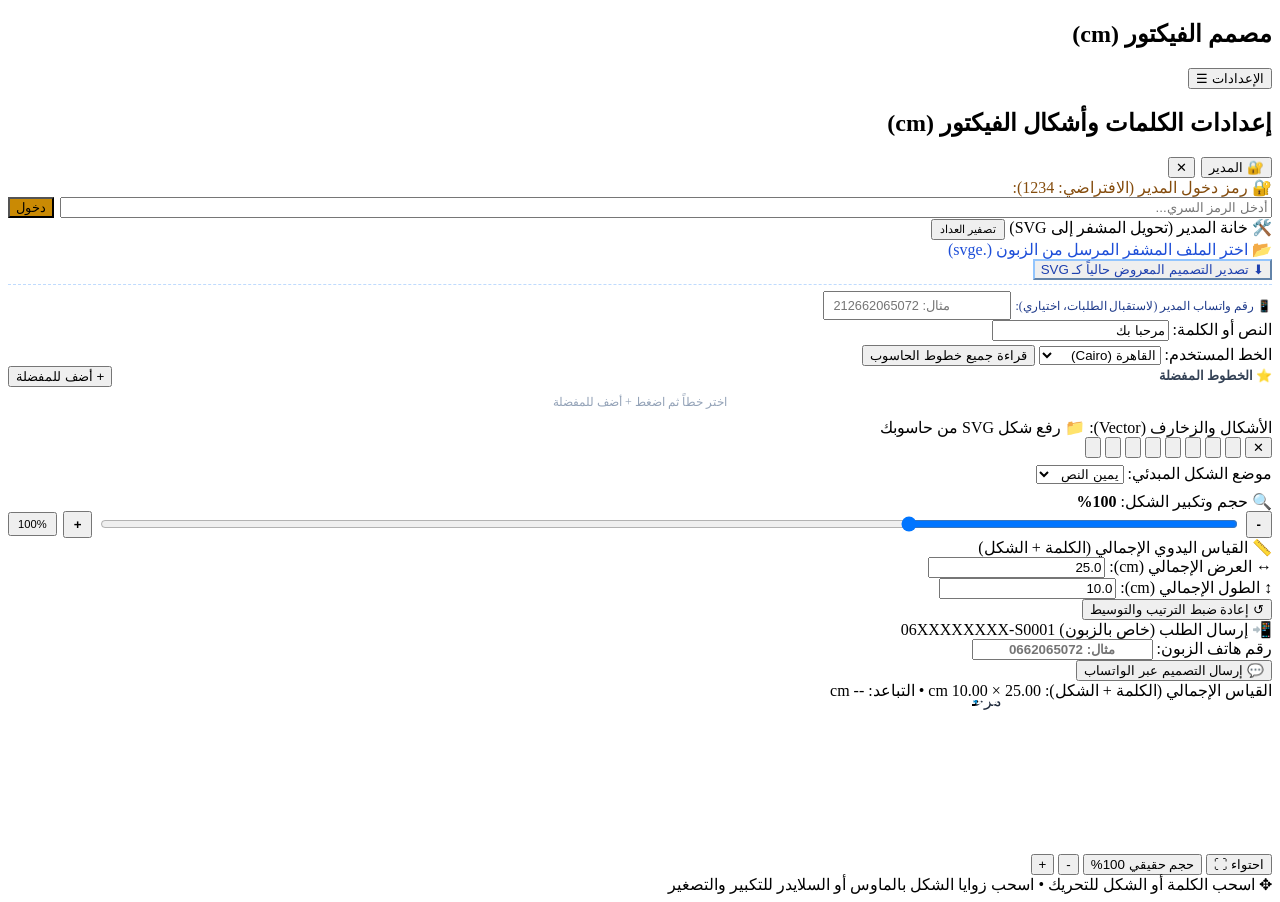
==== index.html @ 33d6fb7b "Add files via upload" ====
<!DOCTYPE html>
<html lang="ar" dir="rtl">
<head>
  <meta charset="UTF-8">
  <meta name="viewport" content="width=device-width, initial-scale=1.0">
  <title>مصمم الكلمات وأشكال الفيكتور بالقياسات الحقيقية (cm)</title>
  
  <!-- خطوط Google Fonts العربية -->
  <link rel="preconnect" href="https://fonts.googleapis.com">
  <link rel="preconnect" href="https://fonts.gstatic.com" crossorigin>
  <link href="https://fonts.googleapis.com/css2?family=Amiri:wght@700&family=Cairo:wght@700;900&family=Changa:wght@700&family=Kufam:wght@700&family=Rakkas&family=Reem+Kufi:wght@700&family=Tajawal:wght@700&display=swap" rel="stylesheet">
  
  <!-- الأنماط المنسقة للمشروع -->
  <link rel="stylesheet" href="css/style.css">
</head>
<body>
  <!-- الشريط العلوي لشاشات الهواتف -->
  <div class="top-bar">
    <h2>مصمم الفيكتور (cm)</h2>
    <button class="top-bar-btn" id="menuToggle">الإعدادات ☰</button>
  </div>
  <div class="overlay" id="overlay"></div>

  <!-- الشريط الجانبي للإعدادات -->
  <aside id="sidebar">
    <div class="aside-header">
      <h1>إعدادات الكلمات وأشكال الفيكتور (cm)</h1>
      <div style="display:flex;align-items:center;gap:6px;">
        <button class="admin-toggle-btn" id="adminToggleBtn" title="الدخول لخانة المدير لفك التشفير وتصدير SVG">🔐 المدير</button>
        <button class="menu-close" id="menuClose">✕</button>
      </div>
    </div>
    <div class="aside-body">
      <!-- بوابة التحقق السري للمدير -->
      <div class="admin-auth-box" id="adminAuthBox">
        <label style="color:#854d0e;">🔐 رمز دخول المدير (الافتراضي: 1234):</label>
        <div style="display:flex;gap:6px;">
          <input type="password" id="adminPinInput" placeholder="أدخل الرمز السري..." style="flex:1;">
          <button class="admin-toggle-btn" id="adminPinSubmitBtn" style="background:#ca8a04;">دخول</button>
        </div>
        <div id="adminPinError" style="display:none;font-size:.74rem;color:#dc2626;font-weight:700;"></div>
      </div>

      <!-- خانة المدير الخاصة: تحويل الملف المشفر إلى SVG وتصديره -->
      <div class="admin-section-body" id="adminSectionBody">
        <div class="admin-section-title">
          <span>🛠️ خانة المدير (تحويل المشفر إلى SVG)</span>
          <button class="dim-reset-btn" id="adminResetCounterBtn" title="تصفير عداد الطلبات التسلسلي" style="padding:2px 7px;font-size:.68rem;">تصفير العداد</button>
        </div>

        <label class="custom-upload-box" for="adminEncryptedFileInput" style="border-color:#3b82f6;background:#fff;color:#1d4ed8;">
          <span>📂 اختر الملف المشفر المرسل من الزبون (.svge)</span>
          <input type="file" id="adminEncryptedFileInput" accept=".svge,.enc,.txt" style="display:none;">
        </label>

        <div class="admin-decoded-info" id="adminDecodedInfo"></div>

        <button class="btn-export" id="adminExportDecodedBtn" style="display:none;margin-top:2px;background:#0284c7;">
          ⬇ تحويل وتصدير ملف SVG
        </button>

        <button class="dim-reset-btn" id="adminDirectExportBtn" style="border-color:#93c5fd;color:#1e40af;">
          ⬇ تصدير التصميم المعروض حالياً كـ SVG
        </button>

        <div class="control-group" style="margin-top:4px;border-top:1px dashed #bfdbfe;padding-top:6px;">
          <label style="font-size:.73rem;color:#1e3a8a;">📱 رقم واتساب المدير (لاستقبال الطلبات، اختياري):</label>
          <input type="text" id="adminWhatsAppInput" placeholder="مثال: 212662065072" style="direction:ltr;text-align:left;font-size:.8rem;padding:5px 8px;">
        </div>
      </div>

      <!-- إدخال النص -->
      <div class="control-group">
        <label>النص أو الكلمة:</label>
        <input type="text" id="textInput" value="مرحبا بك">
      </div>

      <!-- اختيار الخطوط -->
      <div class="control-group">
        <label>الخط المستخدم:</label>
        <select id="fontSelect">
          <optgroup label="خطوط عربية جاهزة">
            <option value="'Cairo', sans-serif">القاهرة (Cairo)</option>
            <option value="'Amiri', serif">الأميري - نسخ</option>
            <option value="'Reem Kufi', sans-serif">ريم كوفي</option>
            <option value="'Kufam', sans-serif">كوفام عصري</option>
            <option value="'Rakkas', display">رقاص عريض</option>
            <option value="'Changa', sans-serif">تشانغا كتلية</option>
            <option value="'Tajawal', sans-serif">تجوال</option>
          </optgroup>
          <optgroup id="localFontsGroup" label="خطوط الحاسوب"></optgroup>
        </select>
        <button class="btn-font" id="loadFontsBtn" style="margin-top:4px;">قراءة جميع خطوط الحاسوب</button>
      </div>

      <!-- الخطوط المفضلة -->
      <div class="font-fav-section">
        <div style="display:flex;align-items:center;justify-content:space-between;">
          <span style="font-size:.8rem;font-weight:700;color:#334155;">⭐ الخطوط المفضلة</span>
          <button class="btn-add-fav" id="addFavBtn">+ أضف للمفضلة</button>
        </div>
        <div class="font-fav-list" id="favList">
          <div style="font-size:.75rem;color:#94a3b8;text-align:center;padding:8px;">اختر خطاً ثم اضغط + أضف للمفضلة</div>
        </div>
      </div>

      <!-- قسم الأشكال والزخارف (Vector) -->
      <div class="shapes-section">
        <label>الأشكال والزخارف (Vector):</label>
        <label class="custom-upload-box" for="svgFileInput">
          <span>📁 رفع شكل SVG من حاسوبك</span>
          <input type="file" id="svgFileInput" accept=".svg" style="display:none;">
        </label>
        <div class="shapes-grid" id="shapesGrid">
          <button class="shape-btn" data-shape="none" title="بدون شكل">✕</button>
          <button class="shape-btn active" data-shape="crescent" title="هلال ونجمة">
            <svg viewBox="0 0 100 100"><path d="M50 10 A40 40 0 1 0 88 68 A32 32 0 1 1 50 10 Z"/><polygon points="68,22 72,32 82,32 74,38 77,48 68,42 60,48 63,38 55,32 65,32"/></svg>
          </button>
          <button class="shape-btn" data-shape="kaaba" title="الكعبة المشرفة">
            <svg viewBox="0 0 100 100"><polygon points="50,15 88,32 50,48 12,32"/><polygon points="12,35 48,51 48,92 12,74"/><polygon points="52,51 88,35 88,74 52,92"/><polygon points="12,41 48,57 48,62 12,46" fill="#cbd5e1"/><polygon points="52,57 88,41 88,46 52,62" fill="#cbd5e1"/><rect x="62" y="65" width="8" height="15" fill="#cbd5e1"/></svg>
          </button>
          <button class="shape-btn" data-shape="star8" title="نجمة إسلامية">
            <svg viewBox="0 0 100 100"><polygon points="50,5 63,22 85,15 78,37 95,50 78,63 85,85 63,78 50,95 37,78 15,85 22,63 5,50 22,37 15,15 37,22"/></svg>
          </button>
          <button class="shape-btn" data-shape="heart" title="قلب">
            <svg viewBox="0 0 100 100"><path d="M50,88 C20,65 5,45 5,28 C5,13 17,5 30,5 C39,5 46,10 50,18 C54,10 61,5 70,5 C83,5 95,13 95,28 C95,45 80,65 50,88 Z"/></svg>
          </button>
          <button class="shape-btn" data-shape="star" title="نجمة خماسية">
            <svg viewBox="0 0 100 100"><polygon points="50,5 64,36 98,36 70,57 81,91 50,70 19,91 30,57 2,36 36,36"/></svg>
          </button>
          <button class="shape-btn" data-shape="crown" title="تاج">
            <svg viewBox="0 0 100 100"><polygon points="10,75 90,75 80,35 60,55 50,25 40,55 20,35"/><circle cx="50" cy="22" r="5"/><circle cx="20" cy="32" r="4"/><circle cx="80" cy="32" r="4"/></svg>
          </button>
          <button class="shape-btn" data-shape="diamond" title="ماسة">
            <svg viewBox="0 0 100 100"><polygon points="50,5 95,40 50,95 5,40"/></svg>
          </button>
          <button class="shape-btn" data-shape="flower" title="زهرة">
            <svg viewBox="0 0 100 100"><circle cx="50" cy="20" r="12"/><circle cx="80" cy="50" r="12"/><circle cx="50" cy="80" r="12"/><circle cx="20" cy="50" r="12"/><circle cx="50" cy="50" r="15"/></svg>
          </button>
        </div>

        <div class="control-group" style="margin-top:6px;">
          <label>موضع الشكل المبدئي:</label>
          <select id="shapePosition">
            <option value="right">يمين النص</option>
            <option value="left">يسار النص</option>
            <option value="top">أعلى النص</option>
            <option value="bottom">أسفل النص</option>
            <option value="only">الشكل فقط</option>
          </select>
        </div>

        <!-- أداة تكبير وتصغير الشكل داخل المشروع -->
        <div class="control-group" style="margin-top:8px;">
          <label>
            <span>🔍 حجم وتكبير الشكل:</span>
            <span id="shapeScaleVal" style="color:var(--accent);font-weight:800;">100%</span>
          </label>
          <div style="display:flex;align-items:center;gap:6px;">
            <button class="view-btn" id="btnScaleDown" title="تصغير الشكل" style="padding:4px 9px;font-weight:900;">-</button>
            <input type="range" id="shapeScaleSlider" min="20" max="300" value="100" step="5" style="flex:1;cursor:pointer;accent-color:var(--accent);">
            <button class="view-btn" id="btnScaleUp" title="تكبير الشكل" style="padding:4px 9px;font-weight:900;">+</button>
            <button class="dim-reset-btn" id="btnScaleReset" title="إعادة الحجم الافتراضي" style="padding:4px 8px;font-size:.7rem;">100%</button>
          </div>
        </div>
      </div>

      <!-- بطاقة القياس اليدوي الإجمالي (الكلمة + الشكل) -->
      <div class="dim-card">
        <span class="dim-card-title">📏 القياس اليدوي الإجمالي (الكلمة + الشكل)</span>
        <div class="dim-inputs-grid">
          <div class="dim-field">
            <label>↔ العرض الإجمالي (cm):</label>
            <input type="number" id="manualWidthInput" value="25.0" min="1" step="0.5">
          </div>
          <div class="dim-field">
            <label>↕ الطول الإجمالي (cm):</label>
            <input type="number" id="manualHeightInput" value="10.0" min="1" step="0.5">
          </div>
        </div>
        <button class="dim-reset-btn" id="btnResetLayout">↺ إعادة ضبط الترتيب والتوسيط</button>
      </div>

      <!-- قسم الزبون: إرسال التصميم بصيغة مشفرة عبر الواتساب -->
      <div class="customer-card">
        <div class="customer-card-title">
          <span>📲 إرسال الطلب (خاص بالزبون)</span>
          <span class="order-code-badge" id="orderCodePreview">06XXXXXXXX-S0001</span>
        </div>

        <div class="control-group">
          <label>رقم هاتف الزبون:</label>
          <input type="text" id="customerPhoneInput" placeholder="مثال: 0662065072" style="direction:ltr;text-align:center;font-weight:800;">
        </div>

        <button class="btn-whatsapp" id="whatsappSendBtn">
          <span>💬 إرسال التصميم عبر الواتساب</span>
        </button>

        <div class="customer-status-msg" id="customerStatusMsg"></div>
      </div>
    </div>
  </aside>

  <!-- مساحة العمل والرسم (Canvas Workspace) -->
  <main>
    <!-- الشريط العائم العلوي للمعلومات -->
    <div class="top-floating-bar" id="topInfoBar">
      <span>القياس الإجمالي (الكلمة + الشكل): <span class="val" id="infoW">25.00</span> × <span class="val" id="infoH">10.00</span> cm</span>
      <span>•</span>
      <span class="sep-badge" id="infoSep">التباعد: -- cm</span>
    </div>

    <!-- حاوية لوحة الرسم -->
    <div class="artboard-container" id="artboardContainer">
      <div class="artboard-card" id="artboardCard">
        <svg id="previewSvg" xmlns="http://www.w3.org/2000/svg">
          <defs>
            <marker id="arrow" viewBox="0 0 10 10" refX="5" refY="5" markerWidth="6" markerHeight="6" orient="auto-start-reverse">
              <path d="M 0 1.5 L 10 5 L 0 8.5 z" fill="#0284c7"/>
            </marker>
          </defs>

          <!-- المجموعة المدمجة (الكلمة + الشكل) تحت السيطرة المباشرة للقياس اليدوي -->
          <g id="masterDesignGroup">
            <!-- 1. الكلمة -->
            <g id="textGroup" class="interactive-group">
              <rect id="textHitArea" fill="transparent" pointer-events="all"/>
              <rect id="textSelectionBox" class="drag-selection-box" fill="none" stroke="#2563eb" stroke-width="1.2" rx="4"/>
              <text id="textLabelBadge" class="drag-label-badge" fill="#2563eb">📝 الكلمة</text>
              <text id="svgText" x="0" y="0" text-anchor="middle" dominant-baseline="central" fill="#1e293b">مرحبا بك</text>
            </g>

            <!-- 2. الشكل مع مقابض التكبير والتصغير المباشرة -->
            <g id="shapeGroup" class="interactive-group">
              <rect id="shapeHitArea" fill="transparent" pointer-events="all"/>
              <rect id="shapeSelectionBox" class="drag-selection-box" fill="none" stroke="#10b981" stroke-width="1.2" rx="4"/>
              <text id="shapeLabelBadge" class="drag-label-badge" fill="#10b981">⭐ الشكل (اسحب المقابض للتكبير)</text>
              <g id="shapeContainer" fill="#1e293b"></g>
              <!-- مقابض الزوايا للتحجيم بالماوس -->
              <circle class="resize-handle" id="handleTL" r="6"/>
              <circle class="resize-handle" id="handleTR" r="6"/>
              <circle class="resize-handle" id="handleBR" r="6"/>
              <circle class="resize-handle" id="handleBL" r="6"/>
            </g>
          </g>

          <!-- خطوط القياس اليدوي المحيطة بالتصميم الكلي -->
          <g id="guideLinesGroup">
            <rect id="outerDesignRect" fill="none" stroke="#64748b" stroke-width="1.5" stroke-dasharray="5,5" rx="6"/>
            <line id="topDimLine" stroke="#0284c7" stroke-width="1.8" marker-start="url(#arrow)" marker-end="url(#arrow)"/>
            <rect id="widthBadgeBg" fill="#0284c7" rx="4"/>
            <text id="widthLabel" fill="#ffffff" font-size="12" font-weight="900" text-anchor="middle" dominant-baseline="central">-- cm</text>
            <line id="sideDimLine" stroke="#0284c7" stroke-width="1.8" marker-start="url(#arrow)" marker-end="url(#arrow)"/>
            <rect id="heightBadgeBg" fill="#0284c7" rx="4"/>
            <text id="heightLabel" fill="#ffffff" font-size="12" font-weight="900" text-anchor="middle" dominant-baseline="central">-- cm</text>
          </g>

          <!-- خط قياس مسافة التباعد -->
          <g id="separationGuideGroup">
            <line id="sepLine" stroke="#8b5cf6" stroke-width="1.6" stroke-dasharray="3,3"/>
            <rect id="sepBadgeRect" fill="#8b5cf6" rx="4"/>
            <text id="sepBadgeText" fill="#ffffff" font-size="11" font-weight="800" text-anchor="middle" dominant-baseline="central">تباعد: -- cm</text>
          </g>
        </svg>
      </div>
    </div>

    <!-- أزرار التحكم في الرؤية والتكبير -->
    <div class="view-controls">
      <button class="view-btn active" id="btnFit">احتواء ⛶</button>
      <button class="view-btn" id="btn100">حجم حقيقي 100%</button>
      <button class="view-btn" id="btnZoomOut">-</button>
      <button class="view-btn" id="btnZoomIn">+</button>
    </div>

    <div class="drag-hint" id="dragHint">✥ اسحب الكلمة أو الشكل للتحريك • اسحب زوايا الشكل بالماوس أو السلايدر للتكبير والتصغير</div>
  </main>

  <!-- الملفات البرمجية المقسمة وفق هيكل نظيف ومستقل -->
  <script src="js/constants.js"></script>
  <script src="js/state.js"></script>
  <script src="js/dom.js"></script>
  <script src="js/shapes.js"></script>
  <script src="js/fonts.js"></script>
  <script src="js/canvas.js"></script>
  <script src="js/interaction.js"></script>
  <script src="js/export.js"></script>
  <script src="js/orders.js"></script>
  <script src="js/app.js"></script>
</body>
</html>
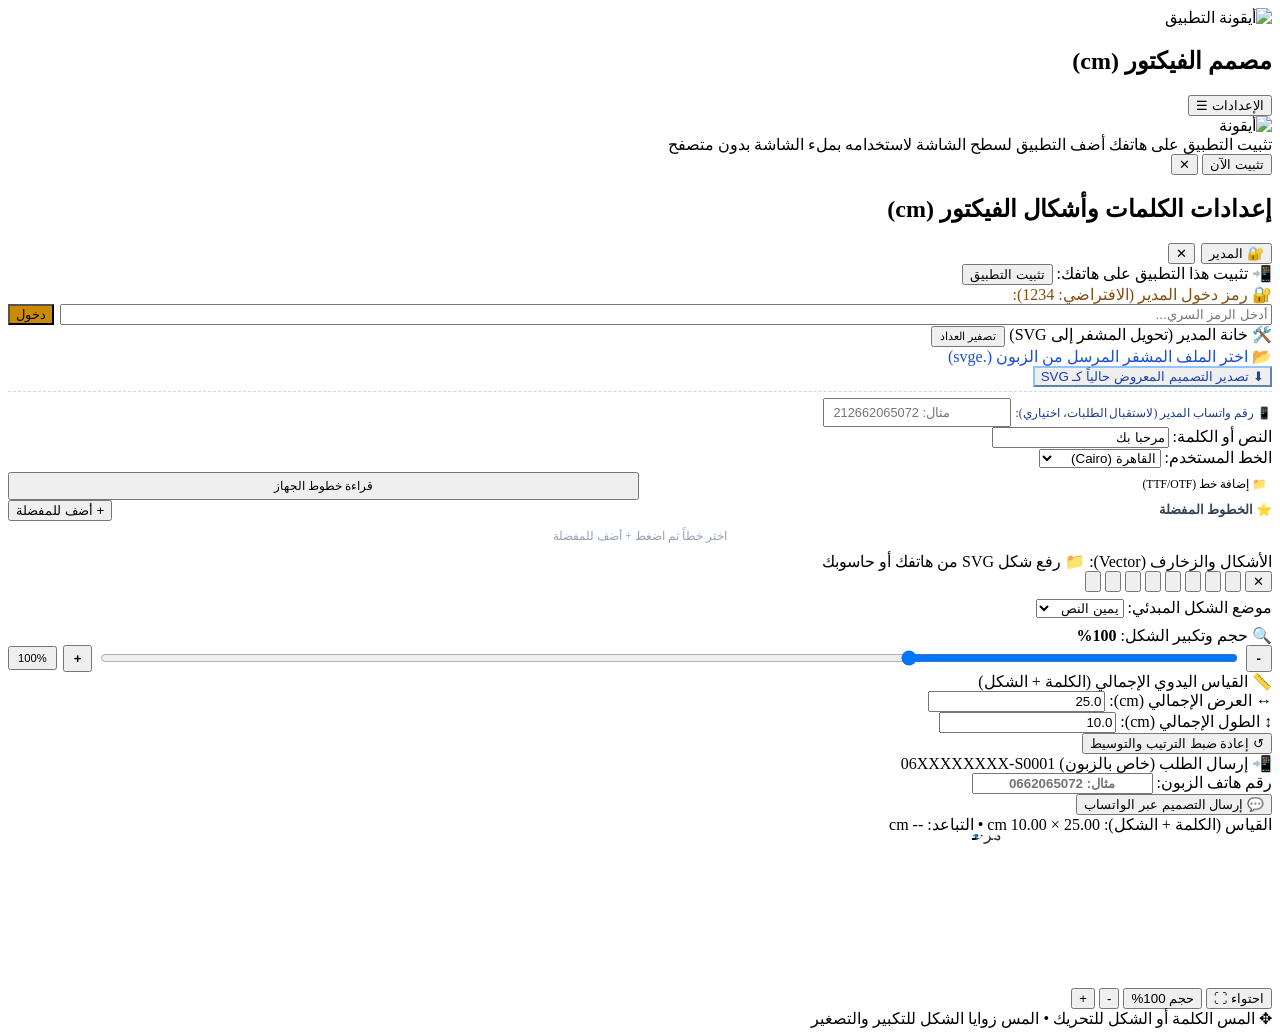
==== commit 5a5f2017: "Add files via upload" ====
--- a/index.html
+++ b/index.html
@@ -2,24 +2,61 @@
 <html lang="ar" dir="rtl">
 <head>
   <meta charset="UTF-8">
-  <meta name="viewport" content="width=device-width, initial-scale=1.0">
+  <meta name="viewport" content="width=device-width, initial-scale=1.0, maximum-scale=1.0, user-scalable=no, viewport-fit=cover">
   <title>مصمم الكلمات وأشكال الفيكتور بالقياسات الحقيقية (cm)</title>
   
+  <!-- إعدادات تطبيق الهاتف المتقدمة (PWA & Mobile Meta) -->
+  <link rel="manifest" href="manifest.json">
+  <meta name="theme-color" content="#2563eb">
+  <meta name="apple-mobile-web-app-capable" content="yes">
+  <meta name="apple-mobile-web-app-status-bar-style" content="black-translucent">
+  <meta name="apple-mobile-web-app-title" content="مصمم الفيكتور">
+  <meta name="mobile-web-app-capable" content="yes">
+  <meta name="application-name" content="مصمم الفيكتور">
+  <meta name="description" content="تطبيق تصميم الكلمات العربية وأشكال الفيكتور بالقياسات الحقيقية بالسنتيمتر وإرسال الطلبات المشفرة عبر الواتساب">
+  
+  <!-- أيقونات التطبيق للشاشات المختلفة وسطح الهاتف -->
+  <link rel="icon" type="image/svg+xml" href="icons/icon.svg">
+  <link rel="icon" type="image/png" sizes="32x32" href="icons/favicon-32x32.png">
+  <link rel="icon" type="image/png" sizes="192x192" href="icons/icon-192.png">
+  <link rel="apple-touch-icon" href="icons/apple-touch-icon.png">
+
   <!-- خطوط Google Fonts العربية -->
   <link rel="preconnect" href="https://fonts.googleapis.com">
   <link rel="preconnect" href="https://fonts.gstatic.com" crossorigin>
   <link href="https://fonts.googleapis.com/css2?family=Amiri:wght@700&family=Cairo:wght@700;900&family=Changa:wght@700&family=Kufam:wght@700&family=Rakkas&family=Reem+Kufi:wght@700&family=Tajawal:wght@700&display=swap" rel="stylesheet">
   
-  <!-- الأنماط المنسقة للمشروع -->
+  <!-- الأنماط المنسقة للمشروع والمحسنة للهواتف -->
   <link rel="stylesheet" href="css/style.css">
 </head>
 <body>
-  <!-- الشريط العلوي لشاشات الهواتف -->
-  <div class="top-bar">
-    <h2>مصمم الفيكتور (cm)</h2>
-    <button class="top-bar-btn" id="menuToggle">الإعدادات ☰</button>
+  <!-- الشريط العلوي لشاشات الهواتف واللوحي -->
+  <header class="top-bar">
+    <div class="top-bar-title-wrap">
+      <img src="icons/icon.svg" alt="أيقونة التطبيق" class="top-bar-icon">
+      <h2>مصمم الفيكتور (cm)</h2>
+    </div>
+    <div class="top-bar-actions">
+      <button class="top-bar-btn install-btn-nav" id="mobileInstallBtn" style="display:none;" title="تثبيت التطبيق على هاتفك">📲 تثبيت</button>
+      <button class="top-bar-btn" id="menuToggle">الإعدادات ☰</button>
+    </div>
+  </header>
+  <div class="overlay" id="overlay"></div>
+
+  <!-- بنر عائم لتثبيت التطبيق على سطح الهاتف -->
+  <div class="pwa-install-banner" id="pwaInstallBanner">
+    <div class="pwa-banner-content">
+      <img src="icons/icon.svg" alt="أيقونة" class="pwa-banner-icon">
+      <div class="pwa-banner-text">
+        <span class="pwa-banner-title">تثبيت التطبيق على هاتفك</span>
+        <span class="pwa-banner-desc">أضف التطبيق لسطح الشاشة لاستخدامه بملء الشاشة بدون متصفح</span>
+      </div>
+    </div>
+    <div class="pwa-banner-actions">
+      <button class="pwa-btn-install" id="bannerInstallActionBtn">تثبيت الآن</button>
+      <button class="pwa-btn-dismiss" id="bannerDismissBtn" title="إغلاق">✕</button>
+    </div>
   </div>
-  <div class="overlay" id="overlay"></div>
 
   <!-- الشريط الجانبي للإعدادات -->
   <aside id="sidebar">
@@ -31,6 +68,12 @@
       </div>
     </div>
     <div class="aside-body">
+      <!-- زر تثبيت التطبيق داخل القائمة الجانبية -->
+      <div class="sidebar-install-box" id="sidebarInstallBtn">
+        <span>📲 تثبيت هذا التطبيق على هاتفك:</span>
+        <button class="btn-sidebar-install">تثبيت التطبيق</button>
+      </div>
+
       <!-- بوابة التحقق السري للمدير -->
       <div class="admin-auth-box" id="adminAuthBox">
         <label style="color:#854d0e;">🔐 رمز دخول المدير (الافتراضي: 1234):</label>
@@ -75,7 +118,7 @@
         <input type="text" id="textInput" value="مرحبا بك">
       </div>
 
-      <!-- اختيار الخطوط -->
+      <!-- اختيار الخطوط ورفع خطوط من الهاتف والحاسوب -->
       <div class="control-group">
         <label>الخط المستخدم:</label>
         <select id="fontSelect">
@@ -88,9 +131,15 @@
             <option value="'Changa', sans-serif">تشانغا كتلية</option>
             <option value="'Tajawal', sans-serif">تجوال</option>
           </optgroup>
-          <optgroup id="localFontsGroup" label="خطوط الحاسوب"></optgroup>
+          <optgroup id="localFontsGroup" label="خطوط مخصصة ومحملة"></optgroup>
         </select>
-        <button class="btn-font" id="loadFontsBtn" style="margin-top:4px;">قراءة جميع خطوط الحاسوب</button>
+        <div style="display:flex;gap:6px;margin-top:4px;">
+          <label class="custom-upload-box" for="fontFileInput" style="flex:1;padding:5px;font-size:.73rem;">
+            <span>📁 إضافة خط (TTF/OTF)</span>
+            <input type="file" id="fontFileInput" accept=".ttf,.otf,.woff,.woff2" style="display:none;">
+          </label>
+          <button class="btn-font" id="loadFontsBtn" style="flex:1;padding:5px;font-size:.73rem;">قراءة خطوط الجهاز</button>
+        </div>
       </div>
 
       <!-- الخطوط المفضلة -->
@@ -108,7 +157,7 @@
       <div class="shapes-section">
         <label>الأشكال والزخارف (Vector):</label>
         <label class="custom-upload-box" for="svgFileInput">
-          <span>📁 رفع شكل SVG من حاسوبك</span>
+          <span>📁 رفع شكل SVG من هاتفك أو حاسوبك</span>
           <input type="file" id="svgFileInput" accept=".svg" style="display:none;">
         </label>
         <div class="shapes-grid" id="shapesGrid">
@@ -206,7 +255,7 @@
   <main>
     <!-- الشريط العائم العلوي للمعلومات -->
     <div class="top-floating-bar" id="topInfoBar">
-      <span>القياس الإجمالي (الكلمة + الشكل): <span class="val" id="infoW">25.00</span> × <span class="val" id="infoH">10.00</span> cm</span>
+      <span>القياس (الكلمة + الشكل): <span class="val" id="infoW">25.00</span> × <span class="val" id="infoH">10.00</span> cm</span>
       <span>•</span>
       <span class="sep-badge" id="infoSep">التباعد: -- cm</span>
     </div>
@@ -237,7 +286,7 @@
               <rect id="shapeSelectionBox" class="drag-selection-box" fill="none" stroke="#10b981" stroke-width="1.2" rx="4"/>
               <text id="shapeLabelBadge" class="drag-label-badge" fill="#10b981">⭐ الشكل (اسحب المقابض للتكبير)</text>
               <g id="shapeContainer" fill="#1e293b"></g>
-              <!-- مقابض الزوايا للتحجيم بالماوس -->
+              <!-- مقابض الزوايا للتحجيم باللمس والماوس -->
               <circle class="resize-handle" id="handleTL" r="6"/>
               <circle class="resize-handle" id="handleTR" r="6"/>
               <circle class="resize-handle" id="handleBR" r="6"/>
@@ -269,12 +318,12 @@
     <!-- أزرار التحكم في الرؤية والتكبير -->
     <div class="view-controls">
       <button class="view-btn active" id="btnFit">احتواء ⛶</button>
-      <button class="view-btn" id="btn100">حجم حقيقي 100%</button>
+      <button class="view-btn" id="btn100">حجم 100%</button>
       <button class="view-btn" id="btnZoomOut">-</button>
       <button class="view-btn" id="btnZoomIn">+</button>
     </div>
 
-    <div class="drag-hint" id="dragHint">✥ اسحب الكلمة أو الشكل للتحريك • اسحب زوايا الشكل بالماوس أو السلايدر للتكبير والتصغير</div>
+    <div class="drag-hint" id="dragHint">✥ المس الكلمة أو الشكل للتحريك • المس زوايا الشكل للتكبير والتصغير</div>
   </main>
 
   <!-- الملفات البرمجية المقسمة وفق هيكل نظيف ومستقل -->
@@ -287,6 +336,7 @@
   <script src="js/interaction.js"></script>
   <script src="js/export.js"></script>
   <script src="js/orders.js"></script>
+  <script src="js/pwa.js"></script>
   <script src="js/app.js"></script>
 </body>
 </html>
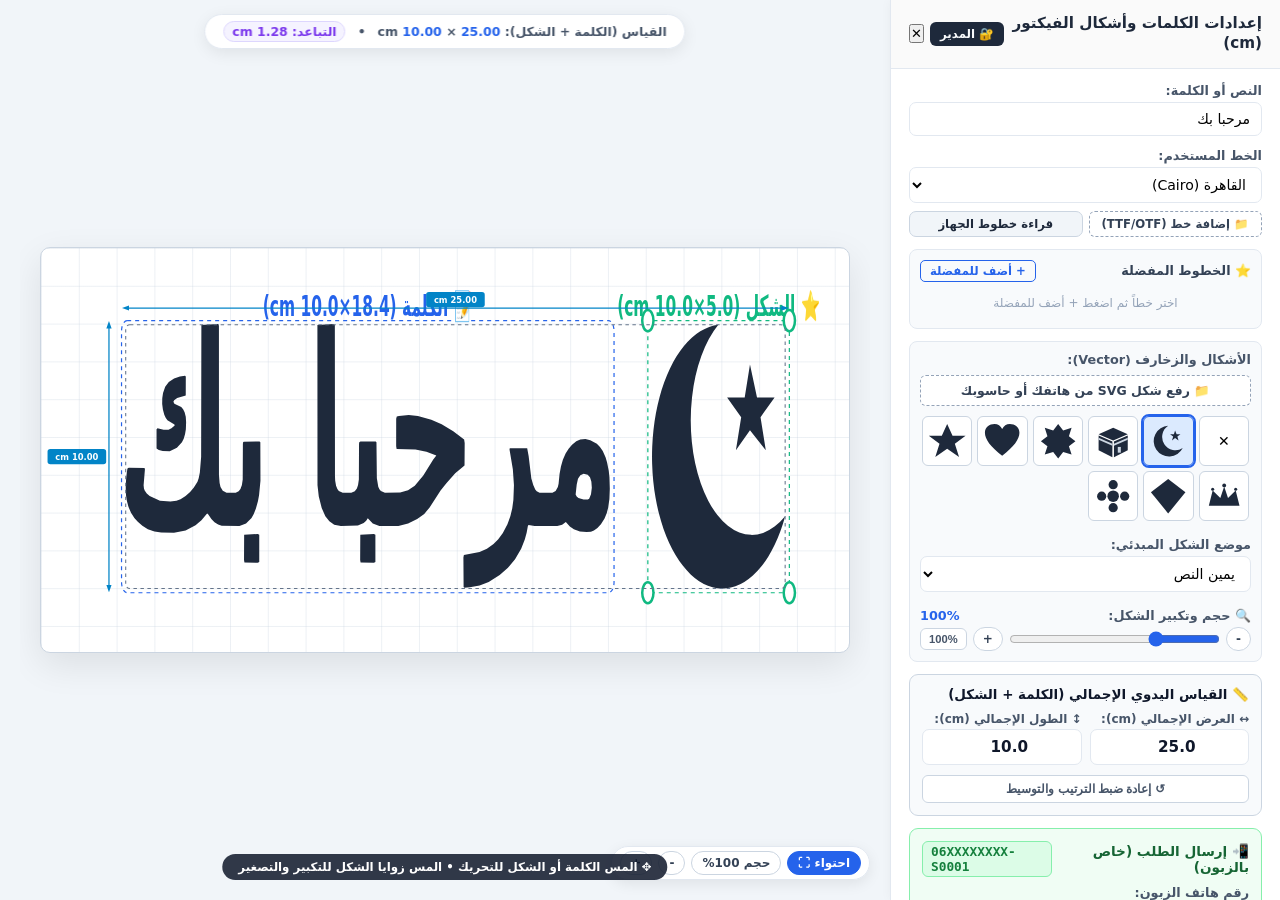
==== commit 28b86e0c: "Add files via upload" ====
--- a/index.html
+++ b/index.html
@@ -38,7 +38,7 @@
     </div>
     <div class="top-bar-actions">
       <button class="top-bar-btn install-btn-nav" id="mobileInstallBtn" style="display:none;" title="تثبيت التطبيق على هاتفك">📲 تثبيت</button>
-      <button class="top-bar-btn" id="menuToggle">الإعدادات ☰</button>
+      <button class="admin-toggle-btn" id="mobileAdminToggleBtn" title="الدخول لخانة المدير لفك التشفير وتصدير SVG">🔐 المدير</button>
     </div>
   </header>
   <div class="overlay" id="overlay"></div>
--- a/css/style.css
+++ b/css/style.css
@@ -0,0 +1,1024 @@
+/* ==========================================================================
+   مصمم الكلمات وأشكال الفيكتور بالقياسات الحقيقية (cm) - الأنماط الرئيسية
+   متجاوب بالكامل مع الهواتف، الأجهزة اللوحية، وشاشات الحواسيب
+   ========================================================================== */
+
+/* --------------------------------------------------------------------------
+   1. المتغيرات وإعدادات الصفحة الأساسية (Variables & Base Reset)
+   -------------------------------------------------------------------------- */
+:root {
+  --bg: #f8fafc;
+  --panel: #ffffff;
+  --primary: #0f172a;
+  --accent: #2563eb;
+  --accent-hover: #1d4ed8;
+  --border: #e2e8f0;
+  --text-color: #2563eb;
+  --shape-color: #10b981;
+  --sep-color: #8b5cf6;
+  --sidebar-w: 390px;
+  --sat: env(safe-area-inset-top, 0px);
+  --sab: env(safe-area-inset-bottom, 0px);
+  --sal: env(safe-area-inset-left, 0px);
+  --sar: env(safe-area-inset-right, 0px);
+}
+
+* {
+  box-sizing: border-box;
+  margin: 0;
+  padding: 0;
+  -webkit-tap-highlight-color: transparent;
+}
+
+html, body {
+  width: 100%;
+  height: 100%;
+  height: 100dvh;
+  overflow: hidden;
+  position: fixed;
+}
+
+body {
+  font-family: 'Cairo', system-ui, -apple-system, sans-serif;
+  background: var(--bg);
+  color: var(--primary);
+  display: flex;
+  user-select: none;
+  -webkit-user-select: none;
+  touch-action: manipulation;
+}
+
+/* --------------------------------------------------------------------------
+   2. الشريط العلوي للهواتف (Top Bar Mobile)
+   -------------------------------------------------------------------------- */
+.top-bar {
+  display: none;
+  position: fixed;
+  top: 0;
+  left: 0;
+  right: 0;
+  height: calc(50px + var(--sat));
+  padding-top: var(--sat);
+  background: var(--panel);
+  border-bottom: 1px solid var(--border);
+  align-items: center;
+  justify-content: space-between;
+  padding-left: 12px;
+  padding-right: 12px;
+  z-index: 50;
+  box-shadow: 0 2px 8px rgba(0, 0, 0, 0.05);
+}
+
+.top-bar-title-wrap {
+  display: flex;
+  align-items: center;
+  gap: 8px;
+}
+
+.top-bar-icon {
+  width: 26px;
+  height: 26px;
+  border-radius: 7px;
+  box-shadow: 0 2px 5px rgba(37, 99, 235, 0.25);
+}
+
+.top-bar h2 {
+  font-size: 0.92rem;
+  font-weight: 900;
+  color: #0f172a;
+}
+
+.top-bar-actions {
+  display: flex;
+  align-items: center;
+  gap: 6px;
+}
+
+.top-bar-btn {
+  background: var(--accent);
+  color: #fff;
+  border: none;
+  border-radius: 7px;
+  padding: 6px 11px;
+  font-weight: 700;
+  font-family: inherit;
+  font-size: 0.8rem;
+  cursor: pointer;
+  display: inline-flex;
+  align-items: center;
+  gap: 5px;
+  box-shadow: 0 2px 6px rgba(37, 99, 235, 0.2);
+}
+
+.top-bar-btn.install-btn-nav {
+  background: #10b981;
+  box-shadow: 0 2px 6px rgba(16, 185, 129, 0.25);
+}
+
+/* --------------------------------------------------------------------------
+   3. بنر التثبيت على الهاتف (PWA Floating Install Banner)
+   -------------------------------------------------------------------------- */
+.pwa-install-banner {
+  display: none;
+  position: fixed;
+  bottom: calc(14px + var(--sab));
+  left: 14px;
+  right: 14px;
+  max-width: 440px;
+  margin: 0 auto;
+  background: #0f172a;
+  color: #fff;
+  border: 1px solid rgba(255, 255, 255, 0.15);
+  border-radius: 14px;
+  padding: 10px 14px;
+  align-items: center;
+  justify-content: space-between;
+  gap: 12px;
+  z-index: 95;
+  box-shadow: 0 12px 30px rgba(0, 0, 0, 0.3);
+  backdrop-filter: blur(10px);
+}
+
+.pwa-banner-content {
+  display: flex;
+  align-items: center;
+  gap: 10px;
+}
+
+.pwa-banner-icon {
+  width: 40px;
+  height: 40px;
+  border-radius: 9px;
+  flex-shrink: 0;
+}
+
+.pwa-banner-text {
+  display: flex;
+  flex-direction: column;
+}
+
+.pwa-banner-title {
+  font-size: 0.84rem;
+  font-weight: 800;
+  color: #ffffff;
+}
+
+.pwa-banner-desc {
+  font-size: 0.72rem;
+  color: #94a3b8;
+}
+
+.pwa-banner-actions {
+  display: flex;
+  align-items: center;
+  gap: 6px;
+}
+
+.pwa-btn-install {
+  background: #2563eb;
+  color: #fff;
+  border: none;
+  border-radius: 8px;
+  padding: 7px 12px;
+  font-weight: 800;
+  font-size: 0.78rem;
+  font-family: inherit;
+  cursor: pointer;
+  white-space: nowrap;
+}
+
+.pwa-btn-dismiss {
+  background: none;
+  border: none;
+  color: #94a3b8;
+  font-size: 1.1rem;
+  cursor: pointer;
+  padding: 4px 6px;
+}
+
+/* --------------------------------------------------------------------------
+   4. الشريط الجانبي للإعدادات (Sidebar / Bottom Panel on Mobile)
+   -------------------------------------------------------------------------- */
+aside {
+  width: var(--sidebar-w);
+  min-width: 320px;
+  background: var(--panel);
+  border-left: 1px solid var(--border);
+  display: flex;
+  flex-direction: column;
+  box-shadow: 2px 0 12px rgba(0, 0, 0, 0.06);
+  z-index: 20;
+}
+
+.aside-header {
+  padding: 14px 18px;
+  border-bottom: 1px solid var(--border);
+  background: #fafafa;
+  display: flex;
+  align-items: center;
+  justify-content: space-between;
+  gap: 8px;
+}
+
+.aside-header h1 {
+  font-size: 0.95rem;
+  font-weight: 900;
+  color: #1e293b;
+  line-height: 1.3;
+}
+
+.aside-body {
+  padding: 14px 18px;
+  overflow-y: auto;
+  -webkit-overflow-scrolling: touch;
+  display: flex;
+  flex-direction: column;
+  gap: 12px;
+  flex: 1;
+}
+
+/* زر التثبيت داخل الشريط الجانبي */
+.sidebar-install-box {
+  background: linear-gradient(135deg, #eff6ff 0%, #dbeafe 100%);
+  border: 1px solid #bfdbfe;
+  border-radius: 9px;
+  padding: 10px;
+  display: none;
+  align-items: center;
+  justify-content: space-between;
+  gap: 8px;
+}
+
+.sidebar-install-box span {
+  font-size: 0.78rem;
+  font-weight: 700;
+  color: #1e40af;
+}
+
+.btn-sidebar-install {
+  background: #2563eb;
+  color: #fff;
+  border: none;
+  border-radius: 6px;
+  padding: 5px 10px;
+  font-size: 0.75rem;
+  font-weight: 800;
+  font-family: inherit;
+  cursor: pointer;
+}
+
+/* عناصر النماذج والتحكم */
+.control-group {
+  display: flex;
+  flex-direction: column;
+  gap: 4px;
+}
+
+label {
+  font-size: 0.8rem;
+  font-weight: 700;
+  color: #475569;
+  display: flex;
+  justify-content: space-between;
+  align-items: center;
+}
+
+input[type="text"],
+input[type="number"],
+input[type="password"],
+select {
+  padding: 8px 11px;
+  border: 1px solid var(--border);
+  border-radius: 7px;
+  font-size: 0.88rem;
+  font-family: inherit;
+  outline: none;
+  background: #fff;
+  width: 100%;
+  user-select: text;
+  -webkit-user-select: text;
+}
+
+input:focus,
+select:focus {
+  border-color: var(--accent);
+  box-shadow: 0 0 0 2px #2563eb22;
+}
+
+.row {
+  display: grid;
+  grid-template-columns: 1fr 1fr;
+  gap: 8px;
+}
+
+/* --------------------------------------------------------------------------
+   5. بطاقة القياس اليدوي الإجمالي (Manual Dimensions Card)
+   -------------------------------------------------------------------------- */
+.dim-card {
+  background: #f8fafc;
+  border: 1.5px solid #cbd5e1;
+  border-radius: 9px;
+  padding: 12px;
+  display: flex;
+  flex-direction: column;
+  gap: 10px;
+}
+
+.dim-card-title {
+  font-size: 0.84rem;
+  font-weight: 900;
+  color: #0f172a;
+  display: flex;
+  align-items: center;
+  gap: 6px;
+}
+
+.dim-inputs-grid {
+  display: grid;
+  grid-template-columns: 1fr 1fr;
+  gap: 8px;
+}
+
+.dim-field {
+  display: flex;
+  flex-direction: column;
+  gap: 3px;
+}
+
+.dim-field label {
+  font-size: 0.75rem;
+  font-weight: 700;
+  color: #475569;
+}
+
+.dim-field input {
+  font-weight: 800;
+  text-align: center;
+  color: #0f172a;
+  background: #fff;
+  font-size: 0.95rem;
+}
+
+.dim-reset-btn {
+  background: #fff;
+  border: 1px solid #cbd5e1;
+  border-radius: 6px;
+  padding: 6px 10px;
+  font-size: 0.75rem;
+  font-weight: 700;
+  color: #475569;
+  cursor: pointer;
+  transition: 0.15s;
+  text-align: center;
+}
+
+.dim-reset-btn:hover {
+  background: #eff6ff;
+  border-color: var(--accent);
+  color: var(--accent);
+}
+
+/* --------------------------------------------------------------------------
+   6. قسم الأشكال والزخارف (Shapes Section)
+   -------------------------------------------------------------------------- */
+.shapes-section {
+  background: #f8fafc;
+  border: 1px solid #e2e8f0;
+  border-radius: 8px;
+  padding: 10px;
+  display: flex;
+  flex-direction: column;
+  gap: 8px;
+}
+
+.shapes-grid {
+  display: grid;
+  grid-template-columns: repeat(6, 1fr);
+  gap: 5px;
+  max-height: 130px;
+  overflow-y: auto;
+  -webkit-overflow-scrolling: touch;
+  padding: 2px;
+}
+
+.shape-btn {
+  aspect-ratio: 1;
+  border: 1.5px solid #cbd5e1;
+  border-radius: 6px;
+  background: #fff;
+  cursor: pointer;
+  display: flex;
+  align-items: center;
+  justify-content: center;
+  padding: 5px;
+  transition: all 0.15s;
+  font-size: 0.85rem;
+}
+
+.shape-btn:hover {
+  border-color: var(--accent);
+  background: #eff6ff;
+}
+
+.shape-btn.active {
+  border-color: var(--accent);
+  background: #dbeafe;
+  outline: 2px solid var(--accent);
+}
+
+.shape-btn svg {
+  width: 100%;
+  height: 100%;
+  fill: #1e293b;
+}
+
+.custom-upload-box {
+  border: 1px dashed #94a3b8;
+  border-radius: 6px;
+  padding: 7px;
+  text-align: center;
+  background: #fff;
+  cursor: pointer;
+  display: flex;
+  align-items: center;
+  justify-content: center;
+  gap: 6px;
+  font-size: 0.78rem;
+  font-weight: 700;
+  color: #334155;
+  transition: 0.2s;
+}
+
+.custom-upload-box:hover {
+  border-color: var(--accent);
+  background: #eff6ff;
+  color: var(--accent);
+}
+
+/* --------------------------------------------------------------------------
+   7. الخطوط والمفضلة (Font Favorites & Upload)
+   -------------------------------------------------------------------------- */
+.font-fav-section {
+  background: #f8fafc;
+  border: 1px solid #e2e8f0;
+  border-radius: 8px;
+  padding: 10px;
+  display: flex;
+  flex-direction: column;
+  gap: 6px;
+}
+
+.font-fav-list {
+  max-height: 130px;
+  overflow-y: auto;
+  -webkit-overflow-scrolling: touch;
+  display: flex;
+  flex-direction: column;
+  gap: 3px;
+}
+
+.font-fav-item {
+  display: flex;
+  align-items: center;
+  gap: 8px;
+  padding: 5px 8px;
+  border-radius: 6px;
+  transition: background 0.15s;
+}
+
+.font-fav-item:hover {
+  background: #eff6ff;
+}
+
+.font-fav-item input[type="checkbox"] {
+  accent-color: var(--accent);
+  width: 15px;
+  height: 15px;
+  cursor: pointer;
+  flex-shrink: 0;
+}
+
+.fav-label {
+  font-size: 0.85rem;
+  font-weight: 600;
+  color: #334155;
+  cursor: pointer;
+  flex: 1;
+}
+
+.selected-font {
+  background: #dbeafe;
+}
+
+.fav-action-btn {
+  background: none;
+  border: 1px solid var(--accent);
+  color: var(--accent);
+  font-size: 0.72rem;
+  font-weight: 700;
+  font-family: inherit;
+  border-radius: 5px;
+  padding: 2px 7px;
+  cursor: pointer;
+  transition: 0.15s;
+  white-space: nowrap;
+}
+
+.fav-action-btn:hover {
+  background: var(--accent);
+  color: #fff;
+}
+
+.btn-font {
+  background: #f1f5f9;
+  color: #1e293b;
+  cursor: pointer;
+  font-weight: 700;
+  padding: 7px 12px;
+  border: 1px solid #cbd5e1;
+  border-radius: 7px;
+  font-family: inherit;
+  font-size: 0.78rem;
+}
+
+.btn-add-fav {
+  background: none;
+  border: 1px solid var(--accent);
+  color: var(--accent);
+  font-size: 0.73rem;
+  font-weight: 700;
+  font-family: inherit;
+  border-radius: 5px;
+  padding: 3px 9px;
+  cursor: pointer;
+  transition: 0.15s;
+}
+
+.btn-add-fav:hover {
+  background: var(--accent);
+  color: #fff;
+}
+
+/* --------------------------------------------------------------------------
+   8. أزرار التصدير والإرسال عبر الواتساب (Actions & WhatsApp)
+   -------------------------------------------------------------------------- */
+.btn-export {
+  background: var(--accent);
+  color: #fff;
+  border: none;
+  font-weight: 800;
+  cursor: pointer;
+  padding: 12px;
+  border-radius: 8px;
+  font-size: 0.92rem;
+  font-family: inherit;
+  display: flex;
+  align-items: center;
+  justify-content: center;
+  gap: 6px;
+  margin-top: 4px;
+  box-shadow: 0 4px 12px rgba(37, 99, 235, 0.25);
+  transition: all 0.15s;
+}
+
+.btn-export:hover {
+  background: var(--accent-hover);
+  transform: translateY(-1px);
+}
+
+.customer-card {
+  background: #f0fdf4;
+  border: 1.5px solid #86efac;
+  border-radius: 9px;
+  padding: 12px;
+  display: flex;
+  flex-direction: column;
+  gap: 8px;
+}
+
+.customer-card-title {
+  font-size: 0.85rem;
+  font-weight: 900;
+  color: #166534;
+  display: flex;
+  align-items: center;
+  justify-content: space-between;
+}
+
+.order-code-badge {
+  background: #dcfce7;
+  color: #15803d;
+  border: 1px solid #86efac;
+  border-radius: 6px;
+  padding: 2px 8px;
+  font-family: monospace;
+  font-size: 0.8rem;
+  font-weight: 800;
+  direction: ltr;
+}
+
+.btn-whatsapp {
+  background: #16a34a;
+  color: #fff;
+  border: none;
+  font-weight: 800;
+  cursor: pointer;
+  padding: 12px;
+  border-radius: 8px;
+  font-size: 0.92rem;
+  font-family: inherit;
+  display: flex;
+  align-items: center;
+  justify-content: center;
+  gap: 8px;
+  box-shadow: 0 4px 12px rgba(22, 163, 74, 0.25);
+  transition: all 0.15s;
+}
+
+.btn-whatsapp:hover {
+  background: #15803d;
+  transform: translateY(-1px);
+}
+
+.customer-status-msg {
+  display: none;
+  font-size: 0.76rem;
+  font-weight: 700;
+  background: #ffffff;
+  border: 1px solid #bbf7d0;
+  border-radius: 6px;
+  padding: 7px 9px;
+  line-height: 1.45;
+}
+
+/* بوابة المدير */
+.admin-toggle-btn {
+  background: #1e293b;
+  color: #f8fafc;
+  border: none;
+  border-radius: 6px;
+  padding: 5px 10px;
+  font-size: 0.74rem;
+  font-weight: 700;
+  font-family: inherit;
+  cursor: pointer;
+  transition: 0.15s;
+  white-space: nowrap;
+}
+
+.admin-toggle-btn:hover {
+  background: #334155;
+}
+
+.admin-auth-box {
+  display: none;
+  flex-direction: column;
+  gap: 6px;
+  background: #fefce8;
+  border: 1.5px solid #fde047;
+  border-radius: 8px;
+  padding: 10px;
+}
+
+.admin-section-body {
+  display: none;
+  flex-direction: column;
+  gap: 9px;
+  background: #eff6ff;
+  border: 1.5px solid #bfdbfe;
+  border-radius: 9px;
+  padding: 12px;
+}
+
+.admin-section-title {
+  font-size: 0.85rem;
+  font-weight: 900;
+  color: #1e40af;
+  display: flex;
+  align-items: center;
+  justify-content: space-between;
+}
+
+.admin-decoded-info {
+  display: none;
+  flex-direction: column;
+  gap: 4px;
+  background: #ffffff;
+  border: 1px solid #93c5fd;
+  border-radius: 7px;
+  padding: 8px;
+  font-size: 0.78rem;
+  color: #1e3a8a;
+}
+
+/* --------------------------------------------------------------------------
+   9. مساحة العمل والرسم (Canvas Area)
+   -------------------------------------------------------------------------- */
+main {
+  flex: 1;
+  display: flex;
+  flex-direction: column;
+  align-items: center;
+  justify-content: center;
+  padding: 20px;
+  position: relative;
+  overflow: hidden;
+  min-width: 0;
+  background: #f1f5f9;
+}
+
+/* الشريط العائم العلوي للمعلومات */
+.top-floating-bar {
+  position: absolute;
+  top: 14px;
+  left: 50%;
+  transform: translateX(-50%);
+  display: flex;
+  align-items: center;
+  gap: 12px;
+  background: rgba(255, 255, 255, 0.94);
+  backdrop-filter: blur(8px);
+  border: 1px solid var(--border);
+  border-radius: 30px;
+  padding: 6px 18px;
+  box-shadow: 0 4px 16px rgba(0, 0, 0, 0.08);
+  z-index: 10;
+  font-size: 0.78rem;
+  font-weight: 800;
+  color: #475569;
+  white-space: nowrap;
+}
+
+.top-floating-bar span.val {
+  color: var(--accent);
+}
+
+.top-floating-bar .sep-badge {
+  color: #7c3aed;
+  background: #f5f3ff;
+  padding: 2px 8px;
+  border-radius: 12px;
+  border: 1px solid #ddd6fe;
+}
+
+/* أزرار التحكم في التكبير والرؤية */
+.view-controls {
+  position: absolute;
+  bottom: 20px;
+  right: 20px;
+  display: flex;
+  align-items: center;
+  gap: 6px;
+  background: rgba(255, 255, 255, 0.94);
+  backdrop-filter: blur(8px);
+  border: 1px solid var(--border);
+  border-radius: 20px;
+  padding: 4px 8px;
+  box-shadow: 0 4px 14px rgba(0, 0, 0, 0.08);
+  z-index: 10;
+}
+
+.view-btn {
+  background: #fff;
+  border: 1px solid #cbd5e1;
+  border-radius: 14px;
+  padding: 4px 10px;
+  font-size: 0.75rem;
+  font-weight: 700;
+  color: #334155;
+  cursor: pointer;
+  font-family: inherit;
+  transition: all 0.15s;
+}
+
+.view-btn:hover {
+  background: #eff6ff;
+  border-color: var(--accent);
+  color: var(--accent);
+}
+
+.view-btn.active {
+  background: var(--accent);
+  border-color: var(--accent);
+  color: #fff;
+}
+
+/* لوحة الرسم والشبكة (Artboard Container) */
+.artboard-container {
+  width: 100%;
+  height: 100%;
+  display: flex;
+  align-items: center;
+  justify-content: center;
+  overflow: hidden;
+  position: relative;
+  touch-action: none;
+}
+
+.artboard-card {
+  background: #ffffff;
+  border: 1.5px solid #cbd5e1;
+  border-radius: 10px;
+  box-shadow: 0 12px 36px rgba(0, 0, 0, 0.09);
+  position: relative;
+  display: flex;
+  align-items: center;
+  justify-content: center;
+  transition: width 0.2s ease, height 0.2s ease;
+  background-image:
+    linear-gradient(to right, rgba(203, 213, 225, 0.35) 1px, transparent 1px),
+    linear-gradient(to bottom, rgba(203, 213, 225, 0.35) 1px, transparent 1px);
+  background-size: 37.8px 37.8px;
+}
+
+svg#previewSvg {
+  overflow: visible;
+  width: 100%;
+  height: 100%;
+}
+
+/* عناصر التفاعل والسحب */
+.interactive-group {
+  cursor: grab;
+}
+
+.interactive-group:active,
+body.is-dragging .interactive-group {
+  cursor: grabbing !important;
+}
+
+#guideLinesGroup,
+#separationGuideGroup {
+  pointer-events: none;
+}
+
+.drag-selection-box {
+  pointer-events: none;
+  stroke-dasharray: 4, 4;
+  transition: opacity 0.2s;
+}
+
+.drag-label-badge {
+  font-size: 11px;
+  font-weight: 800;
+  pointer-events: none;
+  user-select: none;
+}
+
+/* مقابض التحجيم المباشرة في زوايا الشكل */
+.resize-handle {
+  fill: #ffffff;
+  stroke: #10b981;
+  stroke-width: 2.5;
+  cursor: nwse-resize;
+  transition: transform 0.1s, fill 0.15s;
+}
+
+.resize-handle:hover,
+body.is-resizing .resize-handle {
+  fill: #10b981;
+  stroke: #ffffff;
+}
+
+#handleTR,
+#handleBL {
+  cursor: nesw-resize;
+}
+
+/* تلميح السحب والتحريك السفلي */
+.drag-hint {
+  position: absolute;
+  bottom: 20px;
+  left: 50%;
+  transform: translateX(-50%);
+  background: rgba(15, 23, 42, 0.85);
+  color: #fff;
+  font-size: 0.74rem;
+  font-weight: 700;
+  padding: 6px 16px;
+  border-radius: 20px;
+  pointer-events: none;
+  transition: opacity 0.4s;
+  white-space: nowrap;
+  z-index: 10;
+  max-width: 90vw;
+  text-overflow: ellipsis;
+  overflow: hidden;
+}
+
+/* --------------------------------------------------------------------------
+   10. وضع الهاتف: مساحة العمل ثابتة بالأعلى وتحتها لوحة الإعدادات مباشرة
+   -------------------------------------------------------------------------- */
+@media (max-width: 860px) {
+  body {
+    flex-direction: column;
+    padding-top: calc(50px + var(--sat));
+    overflow: hidden;
+  }
+
+  .top-bar {
+    display: flex;
+  }
+
+  /* 1. مساحة العمل (Canvas): ثابتة في النصف العلوي للهاتف */
+  main {
+    flex: none;
+    width: 100%;
+    height: 40vh;
+    min-height: 220px;
+    max-height: 380px;
+    padding: 6px;
+    position: relative;
+    border-bottom: 2px solid #cbd5e1;
+    background: #f1f5f9;
+    box-shadow: 0 4px 12px rgba(0, 0, 0, 0.05);
+    z-index: 15;
+  }
+
+  .top-floating-bar {
+    top: 6px;
+    font-size: 0.68rem;
+    padding: 3px 10px;
+    gap: 6px;
+    max-width: 96vw;
+  }
+
+  .view-controls {
+    bottom: 6px;
+    right: 8px;
+    padding: 2px 5px;
+  }
+
+  .view-btn {
+    padding: 3px 7px;
+    font-size: 0.7rem;
+  }
+
+  .drag-hint {
+    bottom: 6px;
+    left: 8px;
+    transform: none;
+    font-size: 0.65rem;
+    padding: 3px 8px;
+    max-width: 55vw;
+  }
+
+  /* 2. لوحة الإعدادات: تقع تحت مساحة العمل مباشرة مع تمرير سلس ومريح */
+  aside {
+    flex: 1;
+    width: 100%;
+    min-width: 0;
+    position: static;
+    transform: none;
+    height: auto;
+    border-left: none;
+    box-shadow: none;
+    display: flex;
+    flex-direction: column;
+    overflow: hidden;
+    background: #ffffff;
+    z-index: 10;
+  }
+
+  .aside-header {
+    display: none; /* إخفاء الترويسة القديمة لترك أقصى مساحة ممكنة للإعدادات */
+  }
+
+  .aside-body {
+    flex: 1;
+    padding: 12px 14px;
+    overflow-y: auto;
+    -webkit-overflow-scrolling: touch;
+    padding-bottom: calc(24px + var(--sab));
+  }
+
+  .shapes-grid {
+    grid-template-columns: repeat(5, 1fr);
+  }
+
+  #menuToggle,
+  .overlay,
+  .menu-close {
+    display: none !important;
+  }
+}
+
+@media (max-width: 480px) {
+  main {
+    height: 38vh;
+    min-height: 200px;
+  }
+
+  .shapes-grid {
+    grid-template-columns: repeat(4, 1fr);
+  }
+
+  .top-floating-bar {
+    font-size: 0.65rem;
+    padding: 2px 8px;
+  }
+
+  .view-controls #btn100 {
+    display: none;
+  }
+}
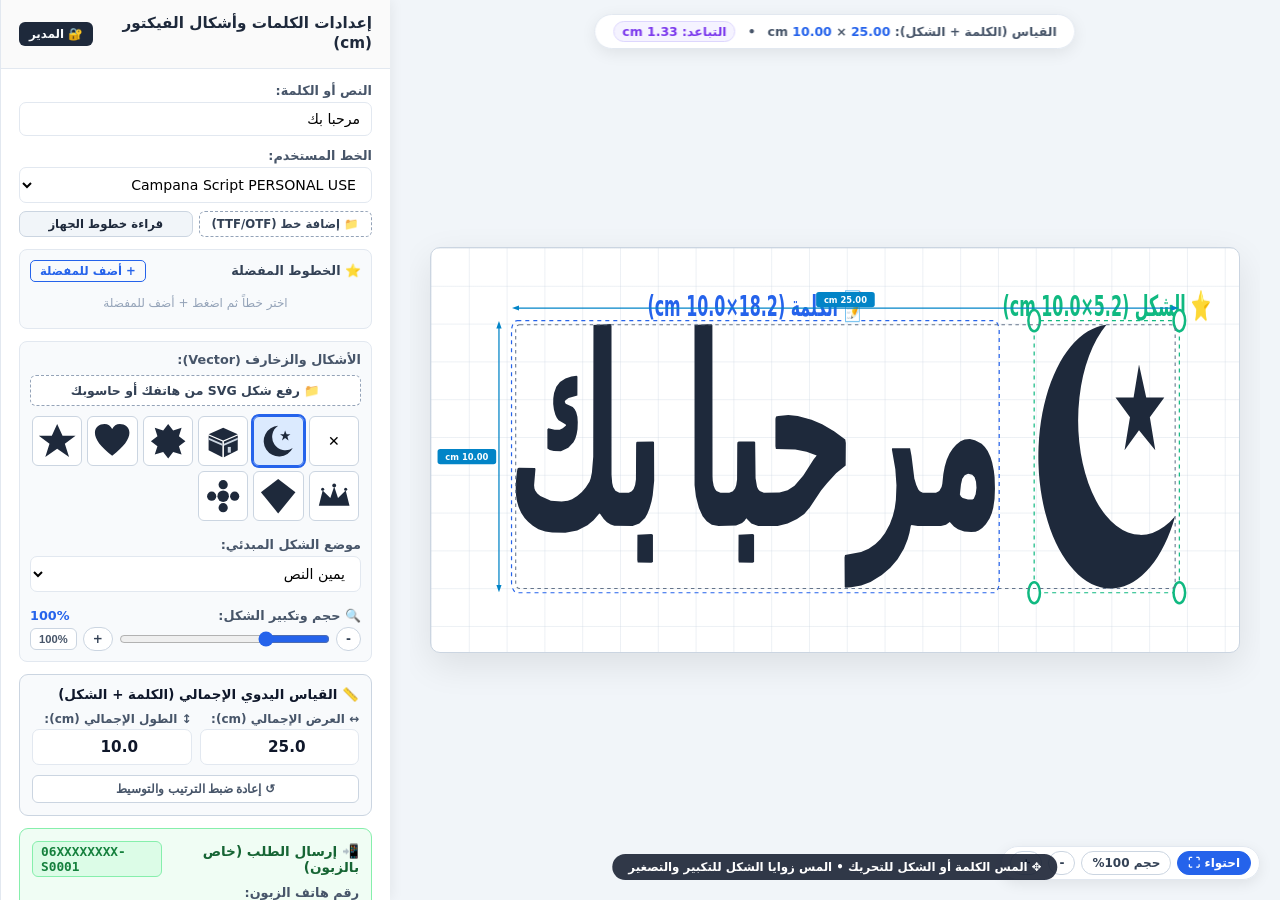
==== commit 4e4c64a6: "Add files via upload" ====
--- a/index.html
+++ b/index.html
@@ -58,201 +58,8 @@
     </div>
   </div>
 
-  <!-- الشريط الجانبي للإعدادات -->
-  <aside id="sidebar">
-    <div class="aside-header">
-      <h1>إعدادات الكلمات وأشكال الفيكتور (cm)</h1>
-      <div style="display:flex;align-items:center;gap:6px;">
-        <button class="admin-toggle-btn" id="adminToggleBtn" title="الدخول لخانة المدير لفك التشفير وتصدير SVG">🔐 المدير</button>
-        <button class="menu-close" id="menuClose">✕</button>
-      </div>
-    </div>
-    <div class="aside-body">
-      <!-- زر تثبيت التطبيق داخل القائمة الجانبية -->
-      <div class="sidebar-install-box" id="sidebarInstallBtn">
-        <span>📲 تثبيت هذا التطبيق على هاتفك:</span>
-        <button class="btn-sidebar-install">تثبيت التطبيق</button>
-      </div>
-
-      <!-- بوابة التحقق السري للمدير -->
-      <div class="admin-auth-box" id="adminAuthBox">
-        <label style="color:#854d0e;">🔐 رمز دخول المدير (الافتراضي: 1234):</label>
-        <div style="display:flex;gap:6px;">
-          <input type="password" id="adminPinInput" placeholder="أدخل الرمز السري..." style="flex:1;">
-          <button class="admin-toggle-btn" id="adminPinSubmitBtn" style="background:#ca8a04;">دخول</button>
-        </div>
-        <div id="adminPinError" style="display:none;font-size:.74rem;color:#dc2626;font-weight:700;"></div>
-      </div>
-
-      <!-- خانة المدير الخاصة: تحويل الملف المشفر إلى SVG وتصديره -->
-      <div class="admin-section-body" id="adminSectionBody">
-        <div class="admin-section-title">
-          <span>🛠️ خانة المدير (تحويل المشفر إلى SVG)</span>
-          <button class="dim-reset-btn" id="adminResetCounterBtn" title="تصفير عداد الطلبات التسلسلي" style="padding:2px 7px;font-size:.68rem;">تصفير العداد</button>
-        </div>
-
-        <label class="custom-upload-box" for="adminEncryptedFileInput" style="border-color:#3b82f6;background:#fff;color:#1d4ed8;">
-          <span>📂 اختر الملف المشفر المرسل من الزبون (.svge)</span>
-          <input type="file" id="adminEncryptedFileInput" accept=".svge,.enc,.txt" style="display:none;">
-        </label>
-
-        <div class="admin-decoded-info" id="adminDecodedInfo"></div>
-
-        <button class="btn-export" id="adminExportDecodedBtn" style="display:none;margin-top:2px;background:#0284c7;">
-          ⬇ تحويل وتصدير ملف SVG
-        </button>
-
-        <button class="dim-reset-btn" id="adminDirectExportBtn" style="border-color:#93c5fd;color:#1e40af;">
-          ⬇ تصدير التصميم المعروض حالياً كـ SVG
-        </button>
-
-        <div class="control-group" style="margin-top:4px;border-top:1px dashed #bfdbfe;padding-top:6px;">
-          <label style="font-size:.73rem;color:#1e3a8a;">📱 رقم واتساب المدير (لاستقبال الطلبات، اختياري):</label>
-          <input type="text" id="adminWhatsAppInput" placeholder="مثال: 212662065072" style="direction:ltr;text-align:left;font-size:.8rem;padding:5px 8px;">
-        </div>
-      </div>
-
-      <!-- إدخال النص -->
-      <div class="control-group">
-        <label>النص أو الكلمة:</label>
-        <input type="text" id="textInput" value="مرحبا بك">
-      </div>
-
-      <!-- اختيار الخطوط ورفع خطوط من الهاتف والحاسوب -->
-      <div class="control-group">
-        <label>الخط المستخدم:</label>
-        <select id="fontSelect">
-          <optgroup label="خطوط عربية جاهزة">
-            <option value="'Cairo', sans-serif">القاهرة (Cairo)</option>
-            <option value="'Amiri', serif">الأميري - نسخ</option>
-            <option value="'Reem Kufi', sans-serif">ريم كوفي</option>
-            <option value="'Kufam', sans-serif">كوفام عصري</option>
-            <option value="'Rakkas', display">رقاص عريض</option>
-            <option value="'Changa', sans-serif">تشانغا كتلية</option>
-            <option value="'Tajawal', sans-serif">تجوال</option>
-          </optgroup>
-          <optgroup id="localFontsGroup" label="خطوط مخصصة ومحملة"></optgroup>
-        </select>
-        <div style="display:flex;gap:6px;margin-top:4px;">
-          <label class="custom-upload-box" for="fontFileInput" style="flex:1;padding:5px;font-size:.73rem;">
-            <span>📁 إضافة خط (TTF/OTF)</span>
-            <input type="file" id="fontFileInput" accept=".ttf,.otf,.woff,.woff2" style="display:none;">
-          </label>
-          <button class="btn-font" id="loadFontsBtn" style="flex:1;padding:5px;font-size:.73rem;">قراءة خطوط الجهاز</button>
-        </div>
-      </div>
-
-      <!-- الخطوط المفضلة -->
-      <div class="font-fav-section">
-        <div style="display:flex;align-items:center;justify-content:space-between;">
-          <span style="font-size:.8rem;font-weight:700;color:#334155;">⭐ الخطوط المفضلة</span>
-          <button class="btn-add-fav" id="addFavBtn">+ أضف للمفضلة</button>
-        </div>
-        <div class="font-fav-list" id="favList">
-          <div style="font-size:.75rem;color:#94a3b8;text-align:center;padding:8px;">اختر خطاً ثم اضغط + أضف للمفضلة</div>
-        </div>
-      </div>
-
-      <!-- قسم الأشكال والزخارف (Vector) -->
-      <div class="shapes-section">
-        <label>الأشكال والزخارف (Vector):</label>
-        <label class="custom-upload-box" for="svgFileInput">
-          <span>📁 رفع شكل SVG من هاتفك أو حاسوبك</span>
-          <input type="file" id="svgFileInput" accept=".svg" style="display:none;">
-        </label>
-        <div class="shapes-grid" id="shapesGrid">
-          <button class="shape-btn" data-shape="none" title="بدون شكل">✕</button>
-          <button class="shape-btn active" data-shape="crescent" title="هلال ونجمة">
-            <svg viewBox="0 0 100 100"><path d="M50 10 A40 40 0 1 0 88 68 A32 32 0 1 1 50 10 Z"/><polygon points="68,22 72,32 82,32 74,38 77,48 68,42 60,48 63,38 55,32 65,32"/></svg>
-          </button>
-          <button class="shape-btn" data-shape="kaaba" title="الكعبة المشرفة">
-            <svg viewBox="0 0 100 100"><polygon points="50,15 88,32 50,48 12,32"/><polygon points="12,35 48,51 48,92 12,74"/><polygon points="52,51 88,35 88,74 52,92"/><polygon points="12,41 48,57 48,62 12,46" fill="#cbd5e1"/><polygon points="52,57 88,41 88,46 52,62" fill="#cbd5e1"/><rect x="62" y="65" width="8" height="15" fill="#cbd5e1"/></svg>
-          </button>
-          <button class="shape-btn" data-shape="star8" title="نجمة إسلامية">
-            <svg viewBox="0 0 100 100"><polygon points="50,5 63,22 85,15 78,37 95,50 78,63 85,85 63,78 50,95 37,78 15,85 22,63 5,50 22,37 15,15 37,22"/></svg>
-          </button>
-          <button class="shape-btn" data-shape="heart" title="قلب">
-            <svg viewBox="0 0 100 100"><path d="M50,88 C20,65 5,45 5,28 C5,13 17,5 30,5 C39,5 46,10 50,18 C54,10 61,5 70,5 C83,5 95,13 95,28 C95,45 80,65 50,88 Z"/></svg>
-          </button>
-          <button class="shape-btn" data-shape="star" title="نجمة خماسية">
-            <svg viewBox="0 0 100 100"><polygon points="50,5 64,36 98,36 70,57 81,91 50,70 19,91 30,57 2,36 36,36"/></svg>
-          </button>
-          <button class="shape-btn" data-shape="crown" title="تاج">
-            <svg viewBox="0 0 100 100"><polygon points="10,75 90,75 80,35 60,55 50,25 40,55 20,35"/><circle cx="50" cy="22" r="5"/><circle cx="20" cy="32" r="4"/><circle cx="80" cy="32" r="4"/></svg>
-          </button>
-          <button class="shape-btn" data-shape="diamond" title="ماسة">
-            <svg viewBox="0 0 100 100"><polygon points="50,5 95,40 50,95 5,40"/></svg>
-          </button>
-          <button class="shape-btn" data-shape="flower" title="زهرة">
-            <svg viewBox="0 0 100 100"><circle cx="50" cy="20" r="12"/><circle cx="80" cy="50" r="12"/><circle cx="50" cy="80" r="12"/><circle cx="20" cy="50" r="12"/><circle cx="50" cy="50" r="15"/></svg>
-          </button>
-        </div>
-
-        <div class="control-group" style="margin-top:6px;">
-          <label>موضع الشكل المبدئي:</label>
-          <select id="shapePosition">
-            <option value="right">يمين النص</option>
-            <option value="left">يسار النص</option>
-            <option value="top">أعلى النص</option>
-            <option value="bottom">أسفل النص</option>
-            <option value="only">الشكل فقط</option>
-          </select>
-        </div>
-
-        <!-- أداة تكبير وتصغير الشكل داخل المشروع -->
-        <div class="control-group" style="margin-top:8px;">
-          <label>
-            <span>🔍 حجم وتكبير الشكل:</span>
-            <span id="shapeScaleVal" style="color:var(--accent);font-weight:800;">100%</span>
-          </label>
-          <div style="display:flex;align-items:center;gap:6px;">
-            <button class="view-btn" id="btnScaleDown" title="تصغير الشكل" style="padding:4px 9px;font-weight:900;">-</button>
-            <input type="range" id="shapeScaleSlider" min="20" max="300" value="100" step="5" style="flex:1;cursor:pointer;accent-color:var(--accent);">
-            <button class="view-btn" id="btnScaleUp" title="تكبير الشكل" style="padding:4px 9px;font-weight:900;">+</button>
-            <button class="dim-reset-btn" id="btnScaleReset" title="إعادة الحجم الافتراضي" style="padding:4px 8px;font-size:.7rem;">100%</button>
-          </div>
-        </div>
-      </div>
-
-      <!-- بطاقة القياس اليدوي الإجمالي (الكلمة + الشكل) -->
-      <div class="dim-card">
-        <span class="dim-card-title">📏 القياس اليدوي الإجمالي (الكلمة + الشكل)</span>
-        <div class="dim-inputs-grid">
-          <div class="dim-field">
-            <label>↔ العرض الإجمالي (cm):</label>
-            <input type="number" id="manualWidthInput" value="25.0" min="1" step="0.5">
-          </div>
-          <div class="dim-field">
-            <label>↕ الطول الإجمالي (cm):</label>
-            <input type="number" id="manualHeightInput" value="10.0" min="1" step="0.5">
-          </div>
-        </div>
-        <button class="dim-reset-btn" id="btnResetLayout">↺ إعادة ضبط الترتيب والتوسيط</button>
-      </div>
-
-      <!-- قسم الزبون: إرسال التصميم بصيغة مشفرة عبر الواتساب -->
-      <div class="customer-card">
-        <div class="customer-card-title">
-          <span>📲 إرسال الطلب (خاص بالزبون)</span>
-          <span class="order-code-badge" id="orderCodePreview">06XXXXXXXX-S0001</span>
-        </div>
-
-        <div class="control-group">
-          <label>رقم هاتف الزبون:</label>
-          <input type="text" id="customerPhoneInput" placeholder="مثال: 0662065072" style="direction:ltr;text-align:center;font-weight:800;">
-        </div>
-
-        <button class="btn-whatsapp" id="whatsappSendBtn">
-          <span>💬 إرسال التصميم عبر الواتساب</span>
-        </button>
-
-        <div class="customer-status-msg" id="customerStatusMsg"></div>
-      </div>
-    </div>
-  </aside>
-
-  <!-- مساحة العمل والرسم (Canvas Workspace) -->
-  <main>
+  <!-- 1. مساحة العمل والرسم (Canvas Workspace) - في الأعلى دائماً -->
+  <main id="mainCanvas">
     <!-- الشريط العائم العلوي للمعلومات -->
     <div class="top-floating-bar" id="topInfoBar">
       <span>القياس (الكلمة + الشكل): <span class="val" id="infoW">25.00</span> × <span class="val" id="infoH">10.00</span> cm</span>
@@ -325,6 +132,198 @@
 
     <div class="drag-hint" id="dragHint">✥ المس الكلمة أو الشكل للتحريك • المس زوايا الشكل للتكبير والتصغير</div>
   </main>
+
+  <!-- 2. لوحة الإعدادات والتحكم - تحت مساحة العمل مباشرة -->
+  <aside id="sidebar">
+    <div class="aside-header">
+      <h1>إعدادات الكلمات وأشكال الفيكتور (cm)</h1>
+      <div style="display:flex;align-items:center;gap:6px;">
+        <button class="admin-toggle-btn" id="adminToggleBtn" title="الدخول لخانة المدير لفك التشفير وتصدير SVG">🔐 المدير</button>
+      </div>
+    </div>
+    <div class="aside-body">
+      <!-- زر تثبيت التطبيق داخل القائمة الجانبية -->
+      <div class="sidebar-install-box" id="sidebarInstallBtn">
+        <span>📲 تثبيت هذا التطبيق على هاتفك:</span>
+        <button class="btn-sidebar-install">تثبيت التطبيق</button>
+      </div>
+
+      <!-- بوابة التحقق السري للمدير -->
+      <div class="admin-auth-box" id="adminAuthBox">
+        <label style="color:#854d0e;">🔐 رمز دخول المدير (الافتراضي: 1234):</label>
+        <div style="display:flex;gap:6px;">
+          <input type="password" id="adminPinInput" placeholder="أدخل الرمز السري..." inputmode="numeric" style="flex:1;">
+          <button class="admin-toggle-btn" id="adminPinSubmitBtn" style="background:#ca8a04;">دخول</button>
+        </div>
+        <div id="adminPinError" style="display:none;font-size:.74rem;color:#dc2626;font-weight:700;"></div>
+      </div>
+
+      <!-- خانة المدير الخاصة: تحويل الملف المشفر إلى SVG وتصديره -->
+      <div class="admin-section-body" id="adminSectionBody">
+        <div class="admin-section-title">
+          <span>🛠️ خانة المدير (تحويل المشفر إلى SVG)</span>
+          <button class="dim-reset-btn" id="adminResetCounterBtn" title="تصفير عداد الطلبات التسلسلي" style="padding:2px 7px;font-size:.68rem;">تصفير العداد</button>
+        </div>
+
+        <label class="custom-upload-box" for="adminEncryptedFileInput" style="border-color:#3b82f6;background:#fff;color:#1d4ed8;">
+          <span>📂 اختر الملف المشفر المرسل من الزبون (.svge)</span>
+          <input type="file" id="adminEncryptedFileInput" accept=".svge,.enc,.txt" style="display:none;">
+        </label>
+
+        <div class="admin-decoded-info" id="adminDecodedInfo"></div>
+
+        <button class="btn-export" id="adminExportDecodedBtn" style="display:none;margin-top:2px;background:#0284c7;">
+          ⬇ تحويل وتصدير ملف SVG
+        </button>
+
+        <button class="dim-reset-btn" id="adminDirectExportBtn" style="border-color:#93c5fd;color:#1e40af;">
+          ⬇ تصدير التصميم المعروض حالياً كـ SVG
+        </button>
+
+        <div class="control-group" style="margin-top:4px;border-top:1px dashed #bfdbfe;padding-top:6px;">
+          <label style="font-size:.73rem;color:#1e3a8a;">📱 رقم واتساب المدير (لاستقبال الطلبات، اختياري):</label>
+          <input type="tel" id="adminWhatsAppInput" placeholder="مثال: 212662065072" inputmode="tel" style="direction:ltr;text-align:left;font-size:.8rem;padding:5px 8px;">
+        </div>
+      </div>
+
+      <!-- إدخال النص -->
+      <div class="control-group">
+        <label>النص أو الكلمة:</label>
+        <input type="text" id="textInput" value="مرحبا بك">
+      </div>
+
+      <!-- اختيار الخطوط ورفع خطوط من الهاتف والحاسوب -->
+      <div class="control-group">
+        <label>الخط المستخدم:</label>
+        <select id="fontSelect">
+          <optgroup label="الخطوط المختارة المدمجة">
+            <option value="'Campana Script PERSONAL USE', cursive">Campana Script PERSONAL USE</option>
+            <option value="'Arial Rounded MT Bold', sans-serif">Arial Rounded MT Bold</option>
+            <option value="'Calisto MT', serif">Calisto MT</option>
+            <option value="'Cameliya', sans-serif">Cameliya</option>
+            <option value="'AL-Battar', sans-serif">AL-Battar</option>
+            <option value="'Akhbar MT', serif">Akhbar MT</option>
+            <option value="'arabswell_1', cursive">arabswell_1</option>
+          </optgroup>
+          <optgroup id="localFontsGroup" label="خطوط مخصصة ومحملة"></optgroup>
+        </select>
+        <div style="display:flex;gap:6px;margin-top:4px;">
+          <label class="custom-upload-box" for="fontFileInput" style="flex:1;padding:5px;font-size:.73rem;">
+            <span>📁 إضافة خط (TTF/OTF)</span>
+            <input type="file" id="fontFileInput" accept=".ttf,.otf,.woff,.woff2" style="display:none;">
+          </label>
+          <button class="btn-font" id="loadFontsBtn" style="flex:1;padding:5px;font-size:.73rem;">قراءة خطوط الجهاز</button>
+        </div>
+      </div>
+
+      <!-- الخطوط المفضلة -->
+      <div class="font-fav-section">
+        <div style="display:flex;align-items:center;justify-content:space-between;">
+          <span style="font-size:.8rem;font-weight:700;color:#334155;">⭐ الخطوط المفضلة</span>
+          <button class="btn-add-fav" id="addFavBtn">+ أضف للمفضلة</button>
+        </div>
+        <div class="font-fav-list" id="favList">
+          <div style="font-size:.75rem;color:#94a3b8;text-align:center;padding:8px;">اختر خطاً ثم اضغط + أضف للمفضلة</div>
+        </div>
+      </div>
+
+      <!-- قسم الأشكال والزخارف (Vector) -->
+      <div class="shapes-section">
+        <label>الأشكال والزخارف (Vector):</label>
+        <label class="custom-upload-box" for="svgFileInput">
+          <span>📁 رفع شكل SVG من هاتفك أو حاسوبك</span>
+          <input type="file" id="svgFileInput" accept=".svg" style="display:none;">
+        </label>
+        <div class="shapes-grid" id="shapesGrid">
+          <button class="shape-btn" data-shape="none" title="بدون شكل">✕</button>
+          <button class="shape-btn active" data-shape="crescent" title="هلال ونجمة">
+            <svg viewBox="0 0 100 100"><path d="M50 10 A40 40 0 1 0 88 68 A32 32 0 1 1 50 10 Z"/><polygon points="68,22 72,32 82,32 74,38 77,48 68,42 60,48 63,38 55,32 65,32"/></svg>
+          </button>
+          <button class="shape-btn" data-shape="kaaba" title="الكعبة المشرفة">
+            <svg viewBox="0 0 100 100"><polygon points="50,15 88,32 50,48 12,32"/><polygon points="12,35 48,51 48,92 12,74"/><polygon points="52,51 88,35 88,74 52,92"/><polygon points="12,41 48,57 48,62 12,46" fill="#cbd5e1"/><polygon points="52,57 88,41 88,46 52,62" fill="#cbd5e1"/><rect x="62" y="65" width="8" height="15" fill="#cbd5e1"/></svg>
+          </button>
+          <button class="shape-btn" data-shape="star8" title="نجمة إسلامية">
+            <svg viewBox="0 0 100 100"><polygon points="50,5 63,22 85,15 78,37 95,50 78,63 85,85 63,78 50,95 37,78 15,85 22,63 5,50 22,37 15,15 37,22"/></svg>
+          </button>
+          <button class="shape-btn" data-shape="heart" title="قلب">
+            <svg viewBox="0 0 100 100"><path d="M50,88 C20,65 5,45 5,28 C5,13 17,5 30,5 C39,5 46,10 50,18 C54,10 61,5 70,5 C83,5 95,13 95,28 C95,45 80,65 50,88 Z"/></svg>
+          </button>
+          <button class="shape-btn" data-shape="star" title="نجمة خماسية">
+            <svg viewBox="0 0 100 100"><polygon points="50,5 64,36 98,36 70,57 81,91 50,70 19,91 30,57 2,36 36,36"/></svg>
+          </button>
+          <button class="shape-btn" data-shape="crown" title="تاج">
+            <svg viewBox="0 0 100 100"><polygon points="10,75 90,75 80,35 60,55 50,25 40,55 20,35"/><circle cx="50" cy="22" r="5"/><circle cx="20" cy="32" r="4"/><circle cx="80" cy="32" r="4"/></svg>
+          </button>
+          <button class="shape-btn" data-shape="diamond" title="ماسة">
+            <svg viewBox="0 0 100 100"><polygon points="50,5 95,40 50,95 5,40"/></svg>
+          </button>
+          <button class="shape-btn" data-shape="flower" title="زهرة">
+            <svg viewBox="0 0 100 100"><circle cx="50" cy="20" r="12"/><circle cx="80" cy="50" r="12"/><circle cx="50" cy="80" r="12"/><circle cx="20" cy="50" r="12"/><circle cx="50" cy="50" r="15"/></svg>
+          </button>
+        </div>
+
+        <div class="control-group" style="margin-top:6px;">
+          <label>موضع الشكل المبدئي:</label>
+          <select id="shapePosition">
+            <option value="right">يمين النص</option>
+            <option value="left">يسار النص</option>
+            <option value="top">أعلى النص</option>
+            <option value="bottom">أسفل النص</option>
+            <option value="only">الشكل فقط</option>
+          </select>
+        </div>
+
+        <!-- أداة تكبير وتصغير الشكل داخل المشروع -->
+        <div class="control-group" style="margin-top:8px;">
+          <label>
+            <span>🔍 حجم وتكبير الشكل:</span>
+            <span id="shapeScaleVal" style="color:var(--accent);font-weight:800;">100%</span>
+          </label>
+          <div style="display:flex;align-items:center;gap:6px;">
+            <button class="view-btn" id="btnScaleDown" title="تصغير الشكل" style="padding:4px 9px;font-weight:900;">-</button>
+            <input type="range" id="shapeScaleSlider" min="20" max="300" value="100" step="5" style="flex:1;cursor:pointer;accent-color:var(--accent);">
+            <button class="view-btn" id="btnScaleUp" title="تكبير الشكل" style="padding:4px 9px;font-weight:900;">+</button>
+            <button class="dim-reset-btn" id="btnScaleReset" title="إعادة الحجم الافتراضي" style="padding:4px 8px;font-size:.7rem;">100%</button>
+          </div>
+        </div>
+      </div>
+
+      <!-- بطاقة القياس اليدوي الإجمالي (الكلمة + الشكل) -->
+      <div class="dim-card">
+        <span class="dim-card-title">📏 القياس اليدوي الإجمالي (الكلمة + الشكل)</span>
+        <div class="dim-inputs-grid">
+          <div class="dim-field">
+            <label>↔ العرض الإجمالي (cm):</label>
+            <input type="number" id="manualWidthInput" value="25.0" min="1" step="0.5" inputmode="decimal" pattern="[0-9]*[.]?[0-9]*">
+          </div>
+          <div class="dim-field">
+            <label>↕ الطول الإجمالي (cm):</label>
+            <input type="number" id="manualHeightInput" value="10.0" min="1" step="0.5" inputmode="decimal" pattern="[0-9]*[.]?[0-9]*">
+          </div>
+        </div>
+        <button class="dim-reset-btn" id="btnResetLayout">↺ إعادة ضبط الترتيب والتوسيط</button>
+      </div>
+
+      <!-- قسم الزبون: إرسال التصميم بصيغة مشفرة عبر الواتساب -->
+      <div class="customer-card">
+        <div class="customer-card-title">
+          <span>📲 إرسال الطلب (خاص بالزبون)</span>
+          <span class="order-code-badge" id="orderCodePreview">06XXXXXXXX-S0001</span>
+        </div>
+
+        <div class="control-group">
+          <label>رقم هاتف الزبون:</label>
+          <input type="tel" id="customerPhoneInput" placeholder="مثال: 0662065072" inputmode="tel" style="direction:ltr;text-align:center;font-weight:800;">
+        </div>
+
+        <button class="btn-whatsapp" id="whatsappSendBtn">
+          <span>💬 إرسال التصميم عبر الواتساب</span>
+        </button>
+
+        <div class="customer-status-msg" id="customerStatusMsg"></div>
+      </div>
+    </div>
+  </aside>
 
   <!-- الملفات البرمجية المقسمة وفق هيكل نظيف ومستقل -->
   <script src="js/constants.js"></script>
--- a/css/style.css
+++ b/css/style.css
@@ -2,6 +2,65 @@
    مصمم الكلمات وأشكال الفيكتور بالقياسات الحقيقية (cm) - الأنماط الرئيسية
    متجاوب بالكامل مع الهواتف، الأجهزة اللوحية، وشاشات الحواسيب
    ========================================================================== */
+
+/* --------------------------------------------------------------------------
+   0. تعريف الخطوط المدمجة والمخصصة (Custom Bundled Fonts)
+   -------------------------------------------------------------------------- */
+@font-face {
+  font-family: 'Campana Script PERSONAL USE';
+  src: url('../fonts/CampanaScript.otf') format('opentype');
+  font-weight: normal;
+  font-style: normal;
+  font-display: swap;
+}
+
+@font-face {
+  font-family: 'Arial Rounded MT Bold';
+  src: url('../fonts/ArialRoundedBold.ttf') format('truetype');
+  font-weight: bold;
+  font-style: normal;
+  font-display: swap;
+}
+
+@font-face {
+  font-family: 'Calisto MT';
+  src: url('../fonts/CalistoMT.ttf') format('truetype');
+  font-weight: normal;
+  font-style: normal;
+  font-display: swap;
+}
+
+@font-face {
+  font-family: 'Cameliya';
+  src: url('../fonts/Cameliya.otf') format('opentype');
+  font-weight: normal;
+  font-style: normal;
+  font-display: swap;
+}
+
+@font-face {
+  font-family: 'AL-Battar';
+  src: url('../fonts/AL-Battar.ttf') format('truetype');
+  font-weight: normal;
+  font-style: normal;
+  font-display: swap;
+}
+
+@font-face {
+  font-family: 'Akhbar MT';
+  src: url('../fonts/AkhbarMT.ttf') format('truetype');
+  font-weight: normal;
+  font-style: normal;
+  font-display: swap;
+}
+
+@font-face {
+  font-family: 'arabswell_1';
+  src: url('../fonts/arabswell_1.ttf') format('truetype');
+  font-weight: normal;
+  font-style: normal;
+  font-display: swap;
+}
 
 /* --------------------------------------------------------------------------
    1. المتغيرات وإعدادات الصفحة الأساسية (Variables & Base Reset)
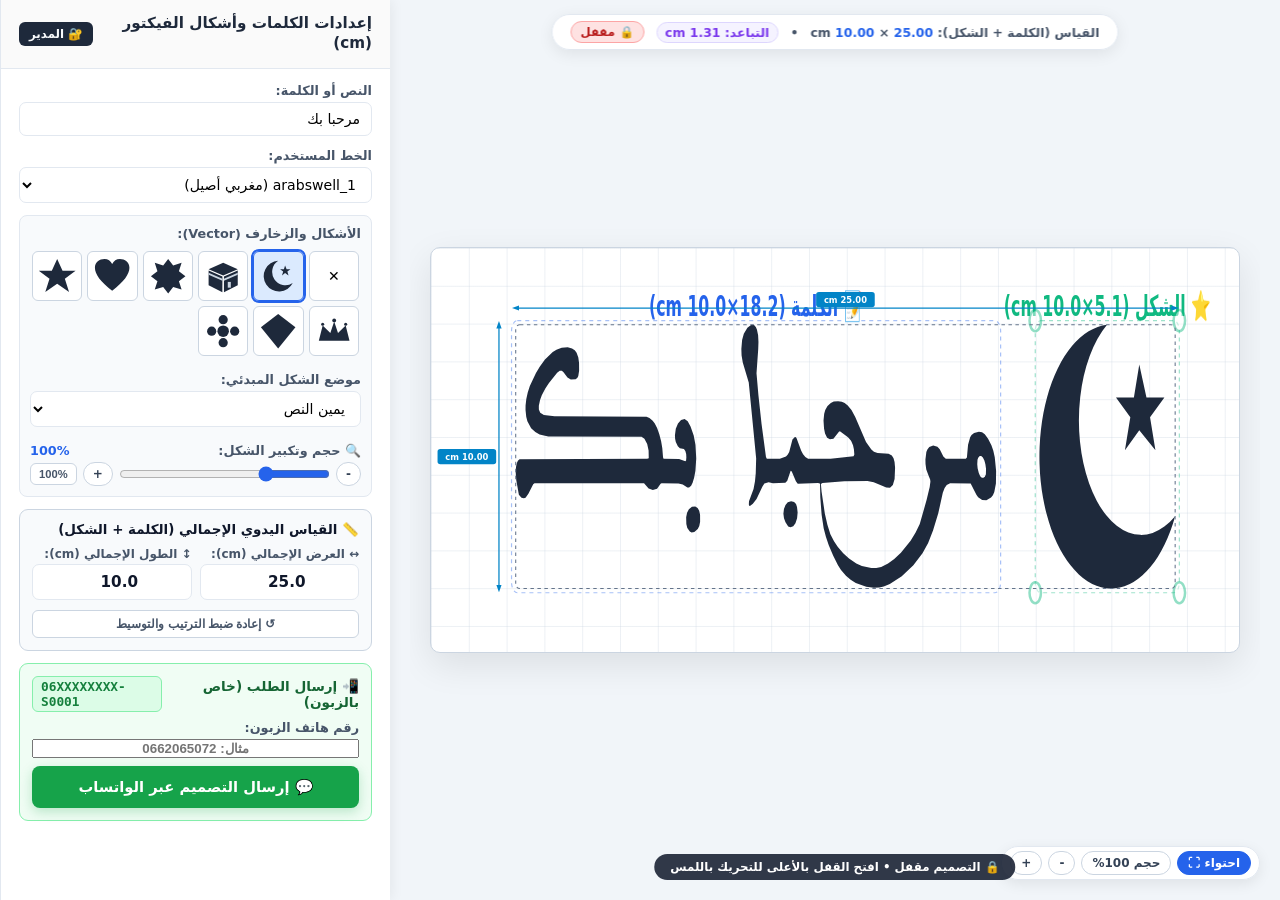
==== commit 93f29907: "Add files via upload" ====
--- a/index.html
+++ b/index.html
@@ -60,11 +60,12 @@
 
   <!-- 1. مساحة العمل والرسم (Canvas Workspace) - في الأعلى دائماً -->
   <main id="mainCanvas">
-    <!-- الشريط العائم العلوي للمعلومات -->
+    <!-- الشريط العائم العلوي للمعلومات وأداة القفل -->
     <div class="top-floating-bar" id="topInfoBar">
       <span>القياس (الكلمة + الشكل): <span class="val" id="infoW">25.00</span> × <span class="val" id="infoH">10.00</span> cm</span>
       <span>•</span>
       <span class="sep-badge" id="infoSep">التباعد: -- cm</span>
+      <button class="lock-toggle-btn locked" id="lockToggleBtn" title="التصميم مقفل (اضغط للفتح والتحريك اليدوي)">🔒 مقفل</button>
     </div>
 
     <!-- حاوية لوحة الرسم -->
@@ -150,7 +151,7 @@
 
       <!-- بوابة التحقق السري للمدير -->
       <div class="admin-auth-box" id="adminAuthBox">
-        <label style="color:#854d0e;">🔐 رمز دخول المدير (الافتراضي: 1234):</label>
+        <label style="color:#854d0e;">🔐 رمز دخول المدير:</label>
         <div style="display:flex;gap:6px;">
           <input type="password" id="adminPinInput" placeholder="أدخل الرمز السري..." inputmode="numeric" style="flex:1;">
           <button class="admin-toggle-btn" id="adminPinSubmitBtn" style="background:#ca8a04;">دخول</button>
@@ -180,6 +181,21 @@
           ⬇ تصدير التصميم المعروض حالياً كـ SVG
         </button>
 
+        <!-- رفع شكل SVG خاص بالمدير -->
+        <label class="custom-upload-box" for="svgFileInput" style="margin-top:4px;border-color:#10b981;color:#047857;">
+          <span>📁 رفع شكل SVG مخصص من حاسوبك</span>
+          <input type="file" id="svgFileInput" accept=".svg" style="display:none;">
+        </label>
+
+        <!-- رفع خط خاص بالمدير -->
+        <div style="display:flex;gap:6px;margin-top:4px;">
+          <label class="custom-upload-box" for="fontFileInput" style="flex:1;padding:5px;font-size:.73rem;border-color:#6366f1;color:#4338ca;">
+            <span>📁 إضافة خط (TTF/OTF)</span>
+            <input type="file" id="fontFileInput" accept=".ttf,.otf,.woff,.woff2" style="display:none;">
+          </label>
+          <button class="btn-font" id="loadFontsBtn" style="flex:1;padding:5px;font-size:.73rem;">قراءة خطوط الجهاز</button>
+        </div>
+
         <div class="control-group" style="margin-top:4px;border-top:1px dashed #bfdbfe;padding-top:6px;">
           <label style="font-size:.73rem;color:#1e3a8a;">📱 رقم واتساب المدير (لاستقبال الطلبات، اختياري):</label>
           <input type="tel" id="adminWhatsAppInput" placeholder="مثال: 212662065072" inputmode="tel" style="direction:ltr;text-align:left;font-size:.8rem;padding:5px 8px;">
@@ -192,48 +208,26 @@
         <input type="text" id="textInput" value="مرحبا بك">
       </div>
 
-      <!-- اختيار الخطوط ورفع خطوط من الهاتف والحاسوب -->
+      <!-- اختيار الخطوط -->
       <div class="control-group">
         <label>الخط المستخدم:</label>
         <select id="fontSelect">
           <optgroup label="الخطوط المختارة المدمجة">
+            <option value="'arabswell_1', cursive" selected>arabswell_1 (مغربي أصيل)</option>
+            <option value="'AL-Battar', sans-serif">AL-Battar (البتار كوفي عريض)</option>
+            <option value="'Akhbar MT', serif">Akhbar MT (أخبار)</option>
+            <option value="'Cameliya', cursive">Cameliya</option>
             <option value="'Campana Script PERSONAL USE', cursive">Campana Script PERSONAL USE</option>
             <option value="'Arial Rounded MT Bold', sans-serif">Arial Rounded MT Bold</option>
             <option value="'Calisto MT', serif">Calisto MT</option>
-            <option value="'Cameliya', sans-serif">Cameliya</option>
-            <option value="'AL-Battar', sans-serif">AL-Battar</option>
-            <option value="'Akhbar MT', serif">Akhbar MT</option>
-            <option value="'arabswell_1', cursive">arabswell_1</option>
           </optgroup>
-          <optgroup id="localFontsGroup" label="خطوط مخصصة ومحملة"></optgroup>
+          <optgroup id="localFontsGroup" label="خطوط مخصصة"></optgroup>
         </select>
-        <div style="display:flex;gap:6px;margin-top:4px;">
-          <label class="custom-upload-box" for="fontFileInput" style="flex:1;padding:5px;font-size:.73rem;">
-            <span>📁 إضافة خط (TTF/OTF)</span>
-            <input type="file" id="fontFileInput" accept=".ttf,.otf,.woff,.woff2" style="display:none;">
-          </label>
-          <button class="btn-font" id="loadFontsBtn" style="flex:1;padding:5px;font-size:.73rem;">قراءة خطوط الجهاز</button>
-        </div>
-      </div>
-
-      <!-- الخطوط المفضلة -->
-      <div class="font-fav-section">
-        <div style="display:flex;align-items:center;justify-content:space-between;">
-          <span style="font-size:.8rem;font-weight:700;color:#334155;">⭐ الخطوط المفضلة</span>
-          <button class="btn-add-fav" id="addFavBtn">+ أضف للمفضلة</button>
-        </div>
-        <div class="font-fav-list" id="favList">
-          <div style="font-size:.75rem;color:#94a3b8;text-align:center;padding:8px;">اختر خطاً ثم اضغط + أضف للمفضلة</div>
-        </div>
       </div>
 
       <!-- قسم الأشكال والزخارف (Vector) -->
       <div class="shapes-section">
         <label>الأشكال والزخارف (Vector):</label>
-        <label class="custom-upload-box" for="svgFileInput">
-          <span>📁 رفع شكل SVG من هاتفك أو حاسوبك</span>
-          <input type="file" id="svgFileInput" accept=".svg" style="display:none;">
-        </label>
         <div class="shapes-grid" id="shapesGrid">
           <button class="shape-btn" data-shape="none" title="بدون شكل">✕</button>
           <button class="shape-btn active" data-shape="crescent" title="هلال ونجمة">
--- a/css/style.css
+++ b/css/style.css
@@ -4,62 +4,62 @@
    ========================================================================== */
 
 /* --------------------------------------------------------------------------
-   0. تعريف الخطوط المدمجة والمخصصة (Custom Bundled Fonts)
+   0. خطوط مدمجة ومضمنة ذاتياً بصيغة Base64 (تضمن الظهور الفوري دون أخطاء CORS أو مسارات)
    -------------------------------------------------------------------------- */
 @font-face {
   font-family: 'Campana Script PERSONAL USE';
-  src: url('../fonts/CampanaScript.otf') format('opentype');
+  src: url('[data-uri]') format('opentype');
   font-weight: normal;
   font-style: normal;
-  font-display: swap;
+  font-display: block;
 }
 
 @font-face {
   font-family: 'Arial Rounded MT Bold';
-  src: url('../fonts/ArialRoundedBold.ttf') format('truetype');
-  font-weight: bold;
+  src: url('[data-uri]') format('truetype');
+  font-weight: normal;
   font-style: normal;
-  font-display: swap;
+  font-display: block;
 }
 
 @font-face {
   font-family: 'Calisto MT';
-  src: url('../fonts/CalistoMT.ttf') format('truetype');
+  src: url('[data-uri]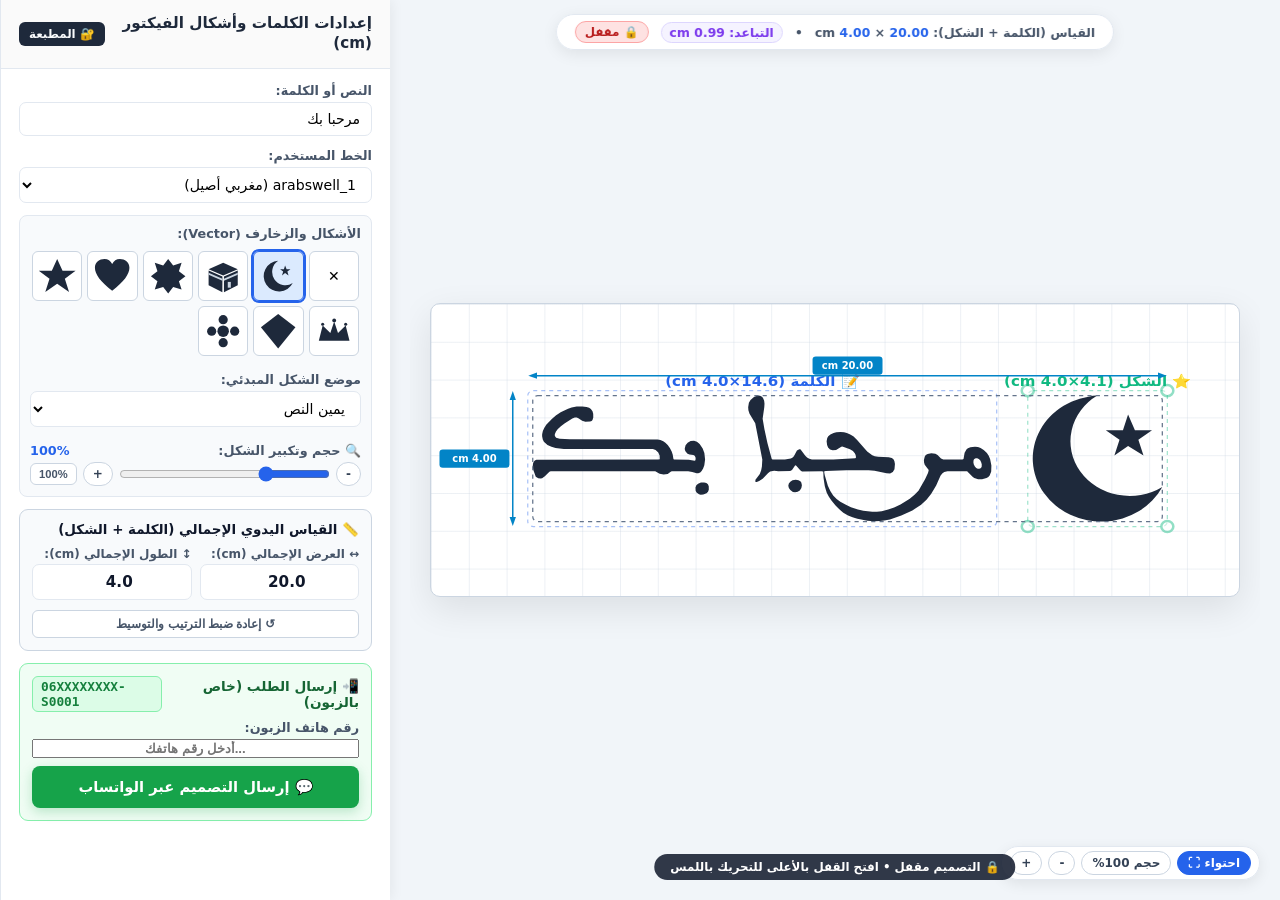
==== commit bbcd0b9f: "Add files via upload" ====
--- a/index.html
+++ b/index.html
@@ -38,7 +38,7 @@
     </div>
     <div class="top-bar-actions">
       <button class="top-bar-btn install-btn-nav" id="mobileInstallBtn" style="display:none;" title="تثبيت التطبيق على هاتفك">📲 تثبيت</button>
-      <button class="admin-toggle-btn" id="mobileAdminToggleBtn" title="الدخول لخانة المدير لفك التشفير وتصدير SVG">🔐 المدير</button>
+      <button class="admin-toggle-btn" id="mobileAdminToggleBtn" title="الدخول لخانة المطبعة لفك التشفير وتصدير SVG">🔐 المطبعة</button>
     </div>
   </header>
   <div class="overlay" id="overlay"></div>
@@ -62,7 +62,7 @@
   <main id="mainCanvas">
     <!-- الشريط العائم العلوي للمعلومات وأداة القفل -->
     <div class="top-floating-bar" id="topInfoBar">
-      <span>القياس (الكلمة + الشكل): <span class="val" id="infoW">25.00</span> × <span class="val" id="infoH">10.00</span> cm</span>
+      <span>القياس (الكلمة + الشكل): <span class="val" id="infoW">20.00</span> × <span class="val" id="infoH">4.00</span> cm</span>
       <span>•</span>
       <span class="sep-badge" id="infoSep">التباعد: -- cm</span>
       <button class="lock-toggle-btn locked" id="lockToggleBtn" title="التصميم مقفل (اضغط للفتح والتحريك اليدوي)">🔒 مقفل</button>
@@ -139,7 +139,7 @@
     <div class="aside-header">
       <h1>إعدادات الكلمات وأشكال الفيكتور (cm)</h1>
       <div style="display:flex;align-items:center;gap:6px;">
-        <button class="admin-toggle-btn" id="adminToggleBtn" title="الدخول لخانة المدير لفك التشفير وتصدير SVG">🔐 المدير</button>
+        <button class="admin-toggle-btn" id="adminToggleBtn" title="الدخول لخانة المطبعة لفك التشفير وتصدير SVG">🔐 المطبعة</button>
       </div>
     </div>
     <div class="aside-body">
@@ -149,9 +149,9 @@
         <button class="btn-sidebar-install">تثبيت التطبيق</button>
       </div>
 
-      <!-- بوابة التحقق السري للمدير -->
+      <!-- بوابة التحقق السري للمطبعة -->
       <div class="admin-auth-box" id="adminAuthBox">
-        <label style="color:#854d0e;">🔐 رمز دخول المدير:</label>
+        <label style="color:#854d0e;">🔐 رمز دخول المطبعة:</label>
         <div style="display:flex;gap:6px;">
           <input type="password" id="adminPinInput" placeholder="أدخل الرمز السري..." inputmode="numeric" style="flex:1;">
           <button class="admin-toggle-btn" id="adminPinSubmitBtn" style="background:#ca8a04;">دخول</button>
@@ -159,10 +159,10 @@
         <div id="adminPinError" style="display:none;font-size:.74rem;color:#dc2626;font-weight:700;"></div>
       </div>
 
-      <!-- خانة المدير الخاصة: تحويل الملف المشفر إلى SVG وتصديره -->
+      <!-- خانة المطبعة الخاصة: تحويل الملف المشفر إلى SVG وتصديره -->
       <div class="admin-section-body" id="adminSectionBody">
         <div class="admin-section-title">
-          <span>🛠️ خانة المدير (تحويل المشفر إلى SVG)</span>
+          <span>🛠️ خانة المطبعة (تحويل المشفر إلى SVG)</span>
           <button class="dim-reset-btn" id="adminResetCounterBtn" title="تصفير عداد الطلبات التسلسلي" style="padding:2px 7px;font-size:.68rem;">تصفير العداد</button>
         </div>
 
@@ -181,13 +181,13 @@
           ⬇ تصدير التصميم المعروض حالياً كـ SVG
         </button>
 
-        <!-- رفع شكل SVG خاص بالمدير -->
+        <!-- رفع شكل SVG خاص بالمطبعة -->
         <label class="custom-upload-box" for="svgFileInput" style="margin-top:4px;border-color:#10b981;color:#047857;">
           <span>📁 رفع شكل SVG مخصص من حاسوبك</span>
           <input type="file" id="svgFileInput" accept=".svg" style="display:none;">
         </label>
 
-        <!-- رفع خط خاص بالمدير -->
+        <!-- رفع خط خاص بالمطبعة -->
         <div style="display:flex;gap:6px;margin-top:4px;">
           <label class="custom-upload-box" for="fontFileInput" style="flex:1;padding:5px;font-size:.73rem;border-color:#6366f1;color:#4338ca;">
             <span>📁 إضافة خط (TTF/OTF)</span>
@@ -197,7 +197,7 @@
         </div>
 
         <div class="control-group" style="margin-top:4px;border-top:1px dashed #bfdbfe;padding-top:6px;">
-          <label style="font-size:.73rem;color:#1e3a8a;">📱 رقم واتساب المدير (لاستقبال الطلبات، اختياري):</label>
+          <label style="font-size:.73rem;color:#1e3a8a;">📱 رقم واتساب المطبعة (لاستقبال الطلبات تلقائياً):</label>
           <input type="tel" id="adminWhatsAppInput" placeholder="مثال: 212662065072" inputmode="tel" style="direction:ltr;text-align:left;font-size:.8rem;padding:5px 8px;">
         </div>
       </div>
@@ -288,11 +288,11 @@
         <div class="dim-inputs-grid">
           <div class="dim-field">
             <label>↔ العرض الإجمالي (cm):</label>
-            <input type="number" id="manualWidthInput" value="25.0" min="1" step="0.5" inputmode="decimal" pattern="[0-9]*[.]?[0-9]*">
+            <input type="number" id="manualWidthInput" value="20.0" min="1" step="0.5" inputmode="decimal" pattern="[0-9]*[.]?[0-9]*">
           </div>
           <div class="dim-field">
             <label>↕ الطول الإجمالي (cm):</label>
-            <input type="number" id="manualHeightInput" value="10.0" min="1" step="0.5" inputmode="decimal" pattern="[0-9]*[.]?[0-9]*">
+            <input type="number" id="manualHeightInput" value="4.0" min="1" step="0.5" inputmode="decimal" pattern="[0-9]*[.]?[0-9]*">
           </div>
         </div>
         <button class="dim-reset-btn" id="btnResetLayout">↺ إعادة ضبط الترتيب والتوسيط</button>
@@ -307,7 +307,7 @@
 
         <div class="control-group">
           <label>رقم هاتف الزبون:</label>
-          <input type="tel" id="customerPhoneInput" placeholder="مثال: 0662065072" inputmode="tel" style="direction:ltr;text-align:center;font-weight:800;">
+          <input type="tel" id="customerPhoneInput" placeholder="أدخل رقم هاتفك..." inputmode="tel" style="direction:ltr;text-align:center;font-weight:800;">
         </div>
 
         <button class="btn-whatsapp" id="whatsappSendBtn">
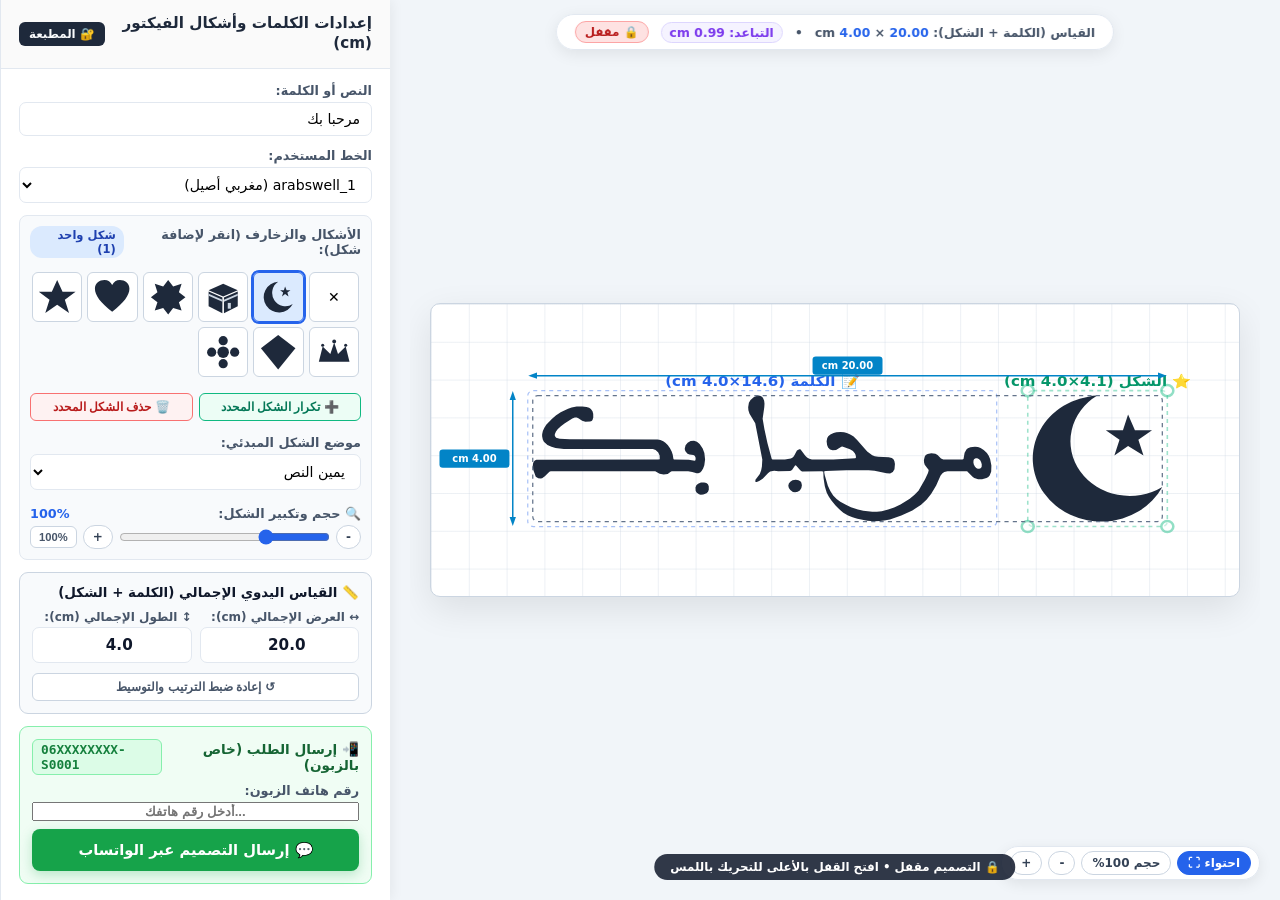
==== commit 46ee13b7: "Add files via upload" ====
--- a/index.html
+++ b/index.html
@@ -198,7 +198,7 @@
 
         <div class="control-group" style="margin-top:4px;border-top:1px dashed #bfdbfe;padding-top:6px;">
           <label style="font-size:.73rem;color:#1e3a8a;">📱 رقم واتساب المطبعة (لاستقبال الطلبات تلقائياً):</label>
-          <input type="tel" id="adminWhatsAppInput" placeholder="مثال: 212662065072" inputmode="tel" style="direction:ltr;text-align:left;font-size:.8rem;padding:5px 8px;">
+          <input type="tel" id="adminWhatsAppInput" value="0771018442" placeholder="مثال: 0771018442" inputmode="tel" style="direction:ltr;text-align:left;font-size:.8rem;padding:5px 8px;">
         </div>
       </div>
 
@@ -227,32 +227,45 @@
 
       <!-- قسم الأشكال والزخارف (Vector) -->
       <div class="shapes-section">
-        <label>الأشكال والزخارف (Vector):</label>
+        <div style="display:flex;align-items:center;justify-content:space-between;margin-bottom:4px;">
+          <label style="margin:0;">الأشكال والزخارف (انقر لإضافة شكل):</label>
+          <span class="shapes-count-badge" id="shapesCountBadge" style="font-size:.72rem;background:#dbeafe;color:#1e40af;padding:2px 8px;border-radius:12px;font-weight:800;">شكل واحد (1)</span>
+        </div>
         <div class="shapes-grid" id="shapesGrid">
-          <button class="shape-btn" data-shape="none" title="بدون شكل">✕</button>
-          <button class="shape-btn active" data-shape="crescent" title="هلال ونجمة">
+          <button class="shape-btn" data-shape="none" title="مسح جميع الأشكال">✕</button>
+          <button class="shape-btn active" data-shape="crescent" title="إضافة هلال ونجمة">
             <svg viewBox="0 0 100 100"><path d="M50 10 A40 40 0 1 0 88 68 A32 32 0 1 1 50 10 Z"/><polygon points="68,22 72,32 82,32 74,38 77,48 68,42 60,48 63,38 55,32 65,32"/></svg>
           </button>
-          <button class="shape-btn" data-shape="kaaba" title="الكعبة المشرفة">
+          <button class="shape-btn" data-shape="kaaba" title="إضافة الكعبة المشرفة">
             <svg viewBox="0 0 100 100"><polygon points="50,15 88,32 50,48 12,32"/><polygon points="12,35 48,51 48,92 12,74"/><polygon points="52,51 88,35 88,74 52,92"/><polygon points="12,41 48,57 48,62 12,46" fill="#cbd5e1"/><polygon points="52,57 88,41 88,46 52,62" fill="#cbd5e1"/><rect x="62" y="65" width="8" height="15" fill="#cbd5e1"/></svg>
           </button>
-          <button class="shape-btn" data-shape="star8" title="نجمة إسلامية">
+          <button class="shape-btn" data-shape="star8" title="إضافة نجمة إسلامية">
             <svg viewBox="0 0 100 100"><polygon points="50,5 63,22 85,15 78,37 95,50 78,63 85,85 63,78 50,95 37,78 15,85 22,63 5,50 22,37 15,15 37,22"/></svg>
           </button>
-          <button class="shape-btn" data-shape="heart" title="قلب">
+          <button class="shape-btn" data-shape="heart" title="إضافة قلب">
             <svg viewBox="0 0 100 100"><path d="M50,88 C20,65 5,45 5,28 C5,13 17,5 30,5 C39,5 46,10 50,18 C54,10 61,5 70,5 C83,5 95,13 95,28 C95,45 80,65 50,88 Z"/></svg>
           </button>
-          <button class="shape-btn" data-shape="star" title="نجمة خماسية">
+          <button class="shape-btn" data-shape="star" title="إضافة نجمة خماسية">
             <svg viewBox="0 0 100 100"><polygon points="50,5 64,36 98,36 70,57 81,91 50,70 19,91 30,57 2,36 36,36"/></svg>
           </button>
-          <button class="shape-btn" data-shape="crown" title="تاج">
+          <button class="shape-btn" data-shape="crown" title="إضافة تاج">
             <svg viewBox="0 0 100 100"><polygon points="10,75 90,75 80,35 60,55 50,25 40,55 20,35"/><circle cx="50" cy="22" r="5"/><circle cx="20" cy="32" r="4"/><circle cx="80" cy="32" r="4"/></svg>
           </button>
-          <button class="shape-btn" data-shape="diamond" title="ماسة">
+          <button class="shape-btn" data-shape="diamond" title="إضافة ماسة">
             <svg viewBox="0 0 100 100"><polygon points="50,5 95,40 50,95 5,40"/></svg>
           </button>
-          <button class="shape-btn" data-shape="flower" title="زهرة">
+          <button class="shape-btn" data-shape="flower" title="إضافة زهرة">
             <svg viewBox="0 0 100 100"><circle cx="50" cy="20" r="12"/><circle cx="80" cy="50" r="12"/><circle cx="50" cy="80" r="12"/><circle cx="20" cy="50" r="12"/><circle cx="50" cy="50" r="15"/></svg>
+          </button>
+        </div>
+
+        <!-- أزرار تكرار وحذف الشكل المحدد -->
+        <div style="display:flex;gap:6px;margin-top:6px;">
+          <button type="button" class="dim-reset-btn" id="btnDuplicateShape" style="flex:1;margin:0;padding:6px 8px;background:#ecfdf5;border-color:#10b981;color:#047857;font-weight:800;font-size:.76rem;">
+            ➕ تكرار الشكل المحدد
+          </button>
+          <button type="button" class="dim-reset-btn" id="btnDeleteShape" style="flex:1;margin:0;padding:6px 8px;background:#fef2f2;border-color:#f87171;color:#b91c1c;font-weight:800;font-size:.76rem;">
+            🗑️ حذف الشكل المحدد
           </button>
         </div>
 
--- a/css/style.css
+++ b/css/style.css
@@ -991,7 +991,9 @@
 }
 
 #handleTR,
-#handleBL {
+#handleBL,
+.handle-TR,
+.handle-BL {
   cursor: nesw-resize;
 }
 
